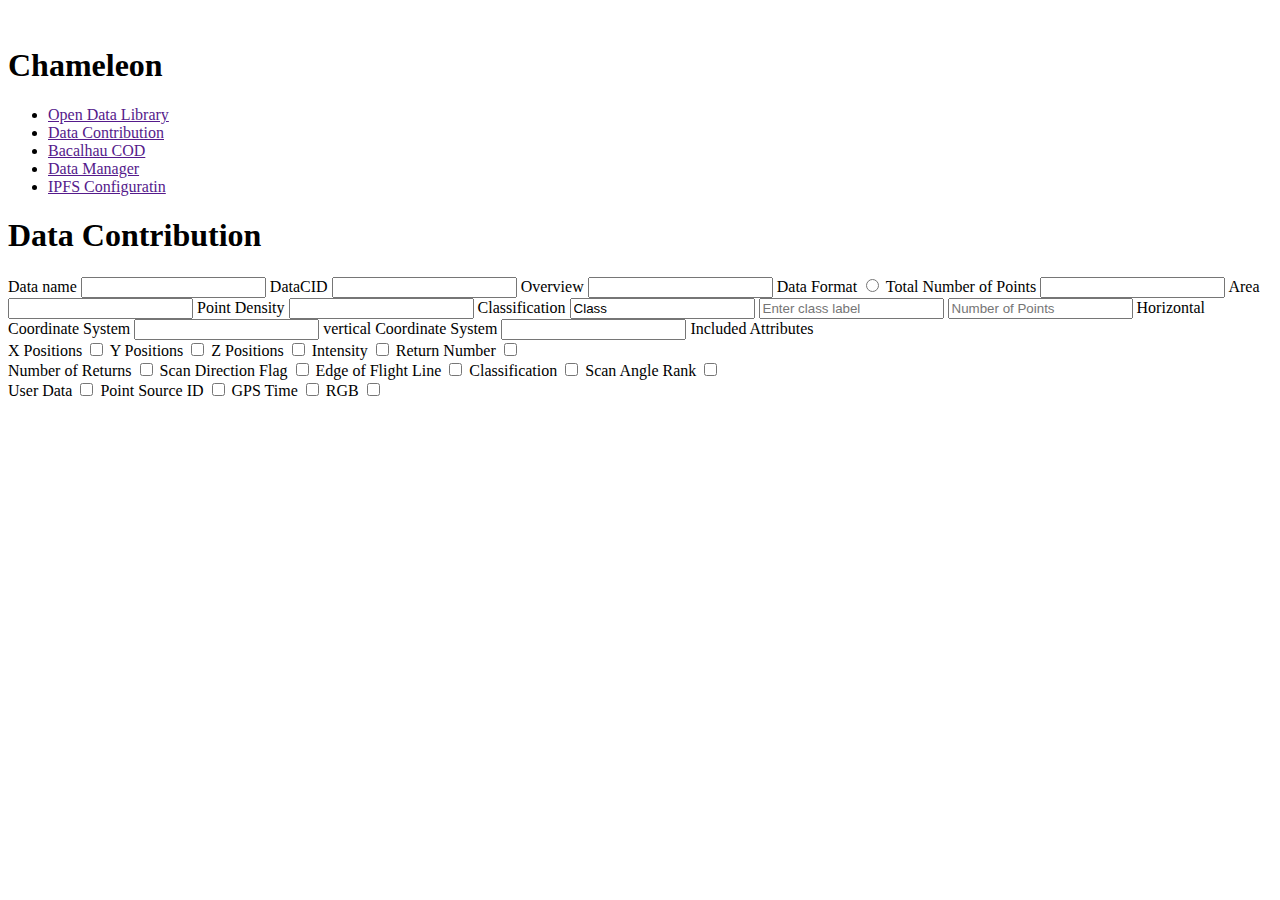
==== data-contribution.html @ 7ce7f87f "2page" ====
<!DOCTYPE html>
<html lang="en">
<head>
    <meta charset="UTF-8">
    <meta http-equiv="X-UA-Compatible" content="IE=edge">
    <meta name="viewport" content="width=device-width, initial-scale=1.0">
    <title>Data Contribution</title>
</head>
<body>
    <main class="grid">
        <div class="sidebar">
            <div class="logo">
                <img src="" alt="">
                <h1>Chameleon</h1>
            </div>
            <ul>
                <li><a href="">Open Data Library</a></li>
                <li><a href="">Data Contribution</a></li>
                <li><a href="">Bacalhau COD</a></li>
                <li><a href="">Data Manager</a></li>
                <li><a href="">IPFS Configuratin</a></li>
            </ul>
        </div>
        <div class="container">
            <h1>Data Contribution</h1>
            <form action="">
                <label for="dataName">Data name</label>
                <input type="text" name="" id="dataName">
                
                <label for="dataCid">DataCID</label>
                <input type="text" name="dataCid" id="dataCid">
                
                <label for="overview">Overview</label>
                <input type="text" name="overview" id="overview">

                <label for="dataFormat">Data Format</label>
                <input type="radio" name="dataFormat" id="dataFormat">

                <label for="totalNumber">Total Number of Points</label>
                <input type="text" name="totalNumber" id="totalNumber">

                <label for="area">Area</label>
                <input type="text" name="area" id="area">

                <label for="pointDensity">Point Density</label>
                <input type="text" name="pointDensity" id="pointDensity">

                <label for="classification">Classification</label>
                <input type="text" name="classification" id="classification" value="Class"> <input type="text" name="label" id="" placeholder="Enter class label"> <input class="numb" type="text" name="number" placeholder="Number of Points"> <i></i>
                
                <label for="xCoordinate">Horizontal Coordinate System</label>
                <input type="text" name="xCoordinate" id="xCoordinate">

                <label for="yCoordinate">vertical Coordinate System</label>
                <input type="text" name="yCoordinate" id="yCoordinate">

                <label for="attribute">Included Attributes</label>
                <div class="checkboxCont">
                    <div class="checkbox">
                        <label for="">X Positions</label>
                        <input type="checkbox" name="" id="">
                        <label for="">Y Positions</label>
                        <input type="checkbox" name="" id="">
                        <label for="">Z Positions</label>
                        <input type="checkbox" name="" id="">
                        <label for="">Intensity</label>
                        <input type="checkbox" name="" id="">
                        <label for="">Return Number</label>
                        <input type="checkbox" name="" id="">
                    </div>
                    <div class="checkbox">
                        <label for="">Number of Returns</label>
                        <input type="checkbox" name="" id="">
                        <label for="">Scan Direction Flag</label>
                        <input type="checkbox" name="" id="">
                        <label for="">Edge of Flight Line</label>
                        <input type="checkbox" name="" id="">
                        <label for="">Classification</label>
                        <input type="checkbox" name="" id="">
                        <label for="">Scan Angle Rank</label>
                        <input type="checkbox" name="" id="">
                    </div>
                    <div class="checkbox">
                        <label for="">User Data</label>
                        <input type="checkbox" name="" id="">
                        <label for="">Point Source ID</label>
                        <input type="checkbox" name="" id="">
                        <label for="">GPS Time</label>
                        <input type="checkbox" name="" id="">
                        <label for="">RGB</label>
                        <input type="checkbox" name="" id="">
                    </div>
                </div>
               
            </form>
        </div>
    </main>
</body>
</html>
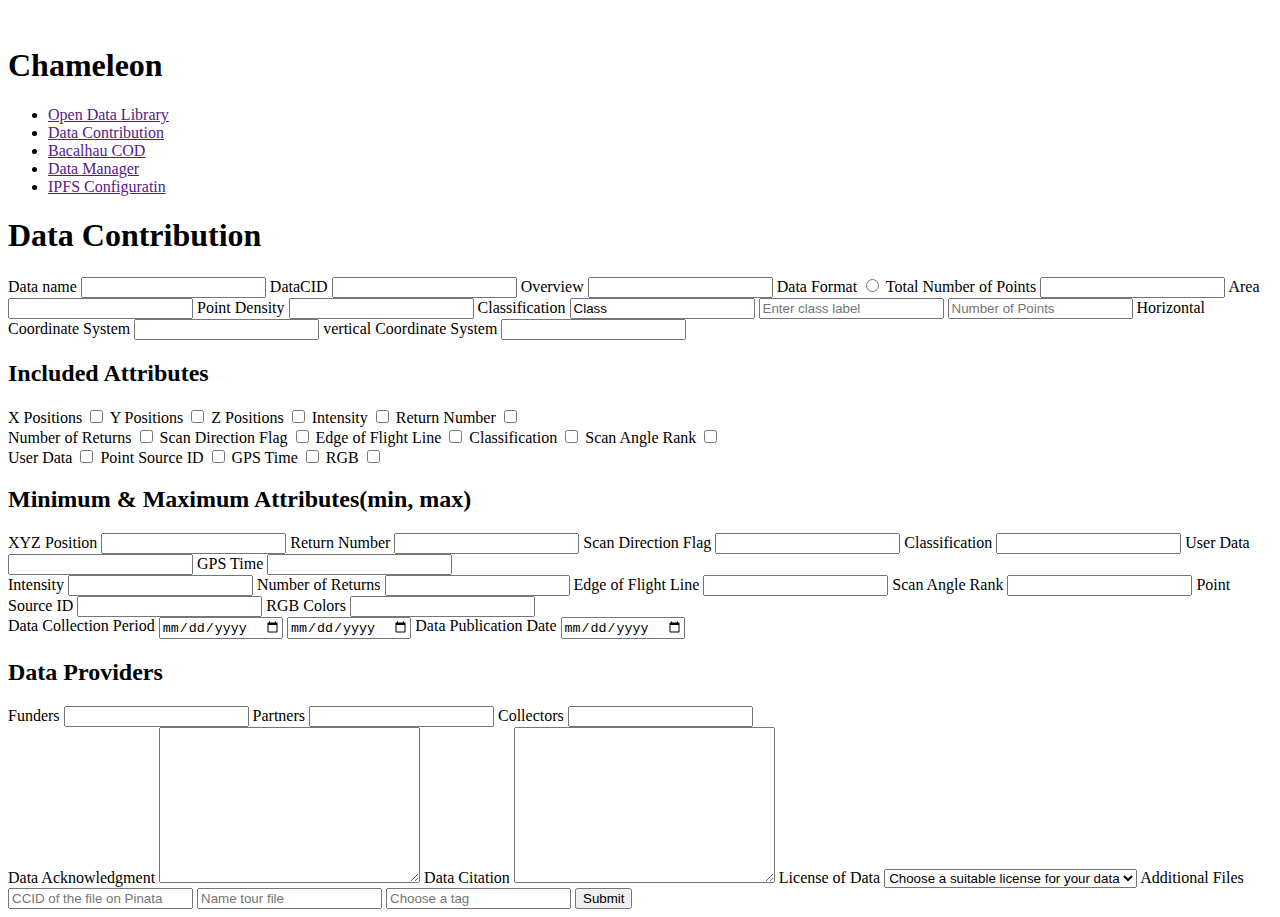
==== commit b9451d8a: "page" ====
--- a/data-contribution.html
+++ b/data-contribution.html
@@ -54,7 +54,7 @@
                 <label for="yCoordinate">vertical Coordinate System</label>
                 <input type="text" name="yCoordinate" id="yCoordinate">
 
-                <label for="attribute">Included Attributes</label>
+                <h2>Included Attributes</h2>
                 <div class="checkboxCont">
                     <div class="checkbox">
                         <label for="">X Positions</label>
@@ -91,7 +91,70 @@
                         <input type="checkbox" name="" id="">
                     </div>
                 </div>
+               <h2>Minimum & Maximum Attributes(min, max)</h2>
+               <div class="formGrid">
+                <div class="left">
+                    <label for="">XYZ Position</label>
+                    <input type="text" name="" id="">
+                    <label for="">Return Number</label>
+                    <input type="text" name="" id="">
+                    <label for="">Scan Direction Flag</label>
+                    <input type="text" name="" id="">
+                    <label for="">Classification</label>
+                    <input type="text" name="" id="">
+                    <label for="">User Data</label>
+                    <input type="text" name="" id="">
+                    <label for="">GPS Time</label>
+                    <input type="text" name="" id="">
+                </div>
+                <div class="right">
+                    <label for="">Intensity</label>
+                    <input type="text" name="" id="">
+                    <label for="">Number of Returns</label>
+                    <input type="text" name="" id="">
+                    <label for="">Edge of Flight Line</label>
+                    <input type="text" name="" id="">
+                    <label for="">Scan Angle Rank</label>
+                    <input type="text" name="" id="">
+                    <label for="">Point Source ID</label>
+                    <input type="text" name="" id="">
+                    <label for="">RGB Colors</label>
+                    <input type="text" name="" id="">
+                </div>
+               </div>
+
+               <label for="dataPeriod">Data Collection Period</label>
+               <input type="date" name="" id=""> <input type="date" name="" id="">
+
+               <label for="publicationDate">Data Publication Date</label>
+               <input type="date" name="" id="">
+
+               <h2>Data Providers</h2>
+               <div class="provider">
+                <label for="funders">Funders</label>
+                <input type="text" name="" id="funders">
+                <label for="partner">Partners</label>
+                <input type="text" name="" id="">
+
+                <label for="collector">Collectors</label>
+                <input type="text" name="" id="collector">
+               </div>
+
+               <label for="ack">Data Acknowledgment</label>
+               <textarea name="" id="ack" cols="30" rows="10"></textarea>
+
+               <label for="citation">Data Citation</label>
+               <textarea name="" id="citation" cols="30" rows="10"></textarea>
+
+               <label for="license">License of Data</label>
+                <select name="license" id="licecnse">
+                    <option value="">Choose a suitable license for your data</option>
+                   
+                </select>
                
+                <label for="add">Additional Files</label>
+                <input type="text" name="" id="" placeholder="CCID of the file on Pinata"> <input type="text" name="label" id="" placeholder="Name tour file"> <input class="numb" type="text" name="" placeholder="Choose a tag"> <i></i>
+                <input type="submit">
             </form>
         </div>
     </main>
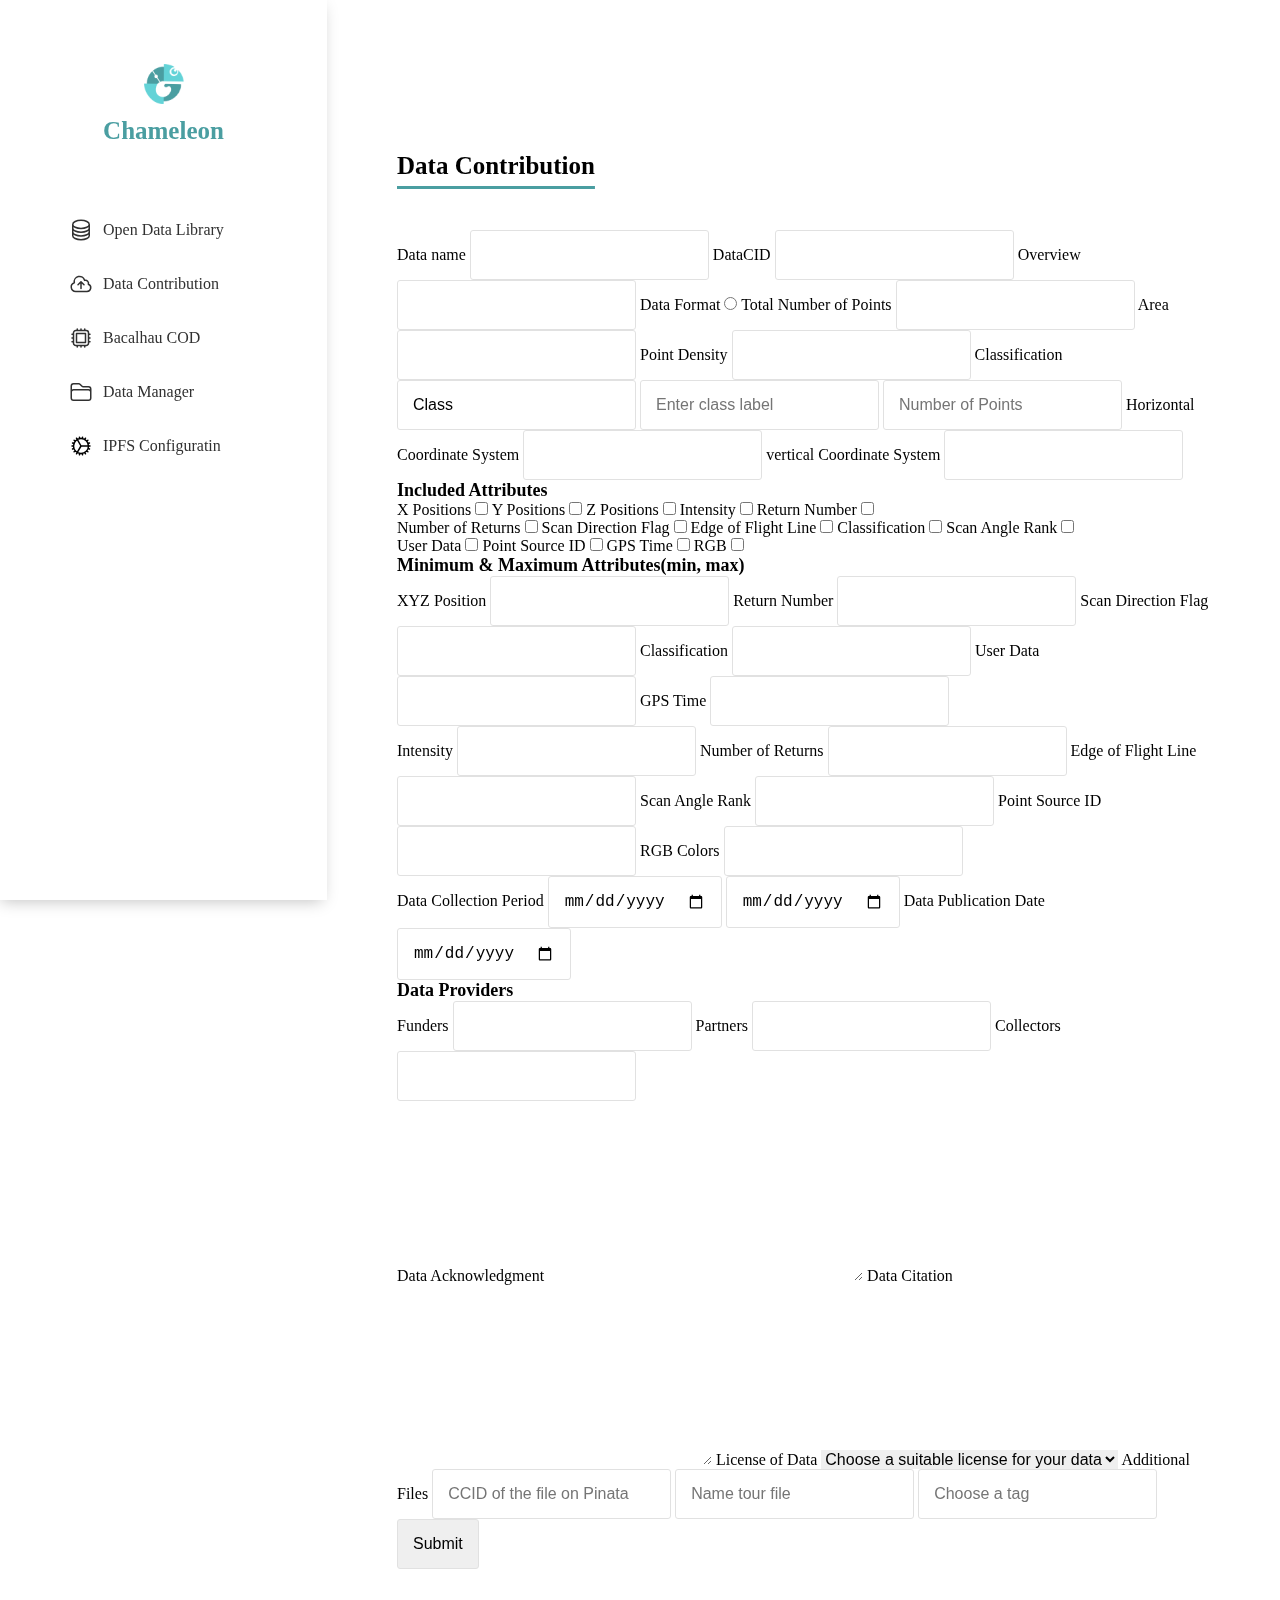
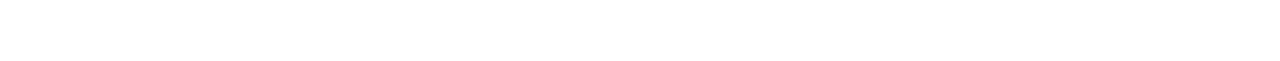
==== commit cb48de9c: "styling" ====
--- a/data-contribution.html
+++ b/data-contribution.html
@@ -5,20 +5,36 @@
     <meta http-equiv="X-UA-Compatible" content="IE=edge">
     <meta name="viewport" content="width=device-width, initial-scale=1.0">
     <title>Data Contribution</title>
+    <link rel="stylesheet" href="/assets/css/style.css">
 </head>
 <body>
     <main class="grid">
         <div class="sidebar">
             <div class="logo">
-                <img src="" alt="">
+                <img src="/assets/images/logo.png" alt="">
                 <h1>Chameleon</h1>
             </div>
             <ul>
-                <li><a href="">Open Data Library</a></li>
-                <li><a href="">Data Contribution</a></li>
-                <li><a href="">Bacalhau COD</a></li>
-                <li><a href="">Data Manager</a></li>
-                <li><a href="">IPFS Configuratin</a></li>
+                <li><svg xmlns="http://www.w3.org/2000/svg" width="24" height="24" fill="none" viewBox="0 0 24 24">
+                    <path stroke="#313131" stroke-linecap="round" stroke-linejoin="round" stroke-width="1.5" d="M20.25 6.375c0 2.278-3.694 4.125-8.25 4.125S3.75 8.653 3.75 6.375m16.5 0c0-2.278-3.694-4.125-8.25-4.125S3.75 4.097 3.75 6.375m16.5 0v11.25c0 2.278-3.694 4.125-8.25 4.125s-8.25-1.847-8.25-4.125V6.375m16.5 0v3.75m-16.5-3.75v3.75m16.5 0v3.75C20.25 16.153 16.556 18 12 18s-8.25-1.847-8.25-4.125v-3.75m16.5 0c0 2.278-3.694 4.125-8.25 4.125s-8.25-1.847-8.25-4.125"/>
+                  </svg>
+                  <a href="index.html">Open Data Library</a></li>
+                <li>
+                    <svg xmlns="http://www.w3.org/2000/svg" width="24" height="24" fill="none" viewBox="0 0 24 24">
+                    <path stroke="#313131" stroke-linecap="round" stroke-linejoin="round" stroke-width="1.5" d="M12 16.5V9.75m0 0 3 3m-3-3-3 3M6.75 19.5a4.5 4.5 0 0 1-1.41-8.775 5.25 5.25 0 0 1 10.233-2.33 3 3 0 0 1 3.758 3.848A3.752 3.752 0 0 1 18 19.5H6.75Z"/>
+                    </svg><a href="data-contribution.html">Data Contribution</a></li>
+                <li><svg xmlns="http://www.w3.org/2000/svg" width="24" height="24" fill="none" viewBox="0 0 24 24">
+                    <path stroke="#313131" stroke-linecap="round" stroke-linejoin="round" stroke-width="1.5" d="M8.25 3v1.5M4.5 8.25H3m18 0h-1.5M4.5 12H3m18 0h-1.5m-15 3.75H3m18 0h-1.5M8.25 19.5V21M12 3v1.5m0 15V21m3.75-18v1.5m0 15V21m-9-1.5h10.5a2.25 2.25 0 0 0 2.25-2.25V6.75a2.25 2.25 0 0 0-2.25-2.25H6.75A2.25 2.25 0 0 0 4.5 6.75v10.5a2.25 2.25 0 0 0 2.25 2.25Zm.75-12h9v9h-9v-9Z"/>
+                  </svg>
+                  <a href="data-manager.html">Bacalhau COD</a></li>
+                <li><svg xmlns="http://www.w3.org/2000/svg" width="24" height="24" fill="none" viewBox="0 0 24 24">
+                    <path stroke="#313131" stroke-linecap="round" stroke-linejoin="round" stroke-width="1.5" d="M2.25 12.75V12A2.25 2.25 0 0 1 4.5 9.75h15A2.25 2.25 0 0 1 21.75 12v.75m-8.69-6.44-2.12-2.12a1.5 1.5 0 0 0-1.061-.44H4.5A2.25 2.25 0 0 0 2.25 6v12a2.25 2.25 0 0 0 2.25 2.25h15A2.25 2.25 0 0 0 21.75 18V9a2.25 2.25 0 0 0-2.25-2.25h-5.379a1.5 1.5 0 0 1-1.06-.44h-.001Z"/>
+                  </svg>
+                  <a href="data-manager.html">Data Manager</a></li>
+                <li><svg xmlns="http://www.w3.org/2000/svg" width="24" height="24" fill="none" viewBox="0 0 24 24">
+                    <path stroke="#000" stroke-linecap="round" stroke-linejoin="round" stroke-width="1.5" d="M4.5 12a7.5 7.5 0 0 0 15 0m-15 0a7.5 7.5 0 1 1 15 0m-15 0H3m16.5 0H21m-1.5 0H12m-8.457 3.077 1.41-.513m14.095-5.13 1.41-.513M5.106 17.785l1.15-.964m11.49-9.642 1.149-.964M7.501 19.795l.75-1.3m7.5-12.99.75-1.3m-6.063 16.658.26-1.477m2.605-14.772.26-1.477m0 17.726-.26-1.477M10.698 4.614l-.26-1.477M16.5 19.794l-.75-1.299M7.5 4.205 12 12m6.894 5.785-1.149-.964M6.256 7.178l-1.15-.964m15.352 8.864-1.41-.513M4.954 9.435l-1.41-.514M12.002 12l-3.75 6.495"/>
+                  </svg>
+                    <a href="ipfs-configuration.html">IPFS Configuratin</a></li>
             </ul>
         </div>
         <div class="container">
--- a/assets/css/style.css
+++ b/assets/css/style.css
@@ -0,0 +1,127 @@
+* {
+  font-size: 16px;
+  margin: 0;
+  padding: 0;
+  box-sizing: border-box;
+  border: 0;
+}
+
+h1 {
+  font-size: 25px;
+}
+
+h2 {
+  font-size: 18px;
+}
+
+input {
+  border: solid 1px #E1E1E1;
+  border-radius: 3px;
+  padding: 15px;
+}
+
+.grid .sidebar {
+  width: 327px;
+  height: 100%;
+  position: fixed;
+  padding: 64px 15px 0px 15px;
+  text-align: center;
+  box-shadow: -2px 4px 15px -3px rgba(0, 0, 0, 0.25);
+}
+.grid .sidebar .logo img {
+  width: 40px;
+  height: 40px;
+  margin-bottom: 9px;
+}
+.grid .sidebar .logo h1 {
+  color: #4A9EA1;
+}
+.grid .sidebar ul {
+  position: relative;
+  top: 58px;
+  list-style: none;
+}
+.grid .sidebar ul li {
+  width: 296px;
+  height: 54px;
+  color: #313131;
+  display: flex;
+  align-items: center;
+  border-radius: 3px;
+  padding-left: 54px;
+}
+.grid .sidebar ul li a {
+  text-decoration: none;
+  color: #313131;
+  padding: 17px auto;
+  margin-left: 10px;
+}
+.grid .sidebar ul :hover > svg *,
+.grid .sidebar ul :hover {
+  background-color: #4A9EA1;
+  stroke: white;
+}
+.grid .sidebar ul :hover > svg * a,
+.grid .sidebar ul :hover a {
+  color: white;
+}
+.grid .container {
+  margin-left: 327px;
+  padding: 152px 70px 70px;
+  width: auto;
+  position: relative;
+  overflow: auto;
+  z-index: 1;
+}
+.grid .container h1 {
+  -webkit-text-decoration: underline 3px #4A9EA1;
+          text-decoration: underline 3px #4A9EA1;
+  text-underline-offset: 12px;
+}
+
+.filter {
+  display: flex;
+  justify-content: space-between;
+  align-items: center;
+  margin-top: 33px;
+}
+.filter .search {
+  width: 391px;
+  height: 41px;
+}
+.filter .order {
+  width: 211px;
+  height: 41px;
+  background-color: white;
+  border: 1px solid #E1E1E1;
+  color: #919191;
+}
+
+.divBox {
+  border: solid 1px #E1E1E1;
+  margin-top: 15px;
+  padding: 32px 24px;
+  border-radius: 3px;
+}
+.divBox p {
+  margin-top: 24px;
+  color: #919191;
+}
+.divBox a {
+  text-decoration: none;
+  display: inline-block;
+  width: 78px;
+  height: 25px;
+  background-color: #4A9EA1;
+  color: white;
+  text-align: center;
+  line-height: 25px;
+  border-radius: 5px;
+  font-size: 14;
+  margin-top: 29px;
+}
+
+form {
+  margin-top: 50px;
+  display: block;
+}/*# sourceMappingURL=style.css.map */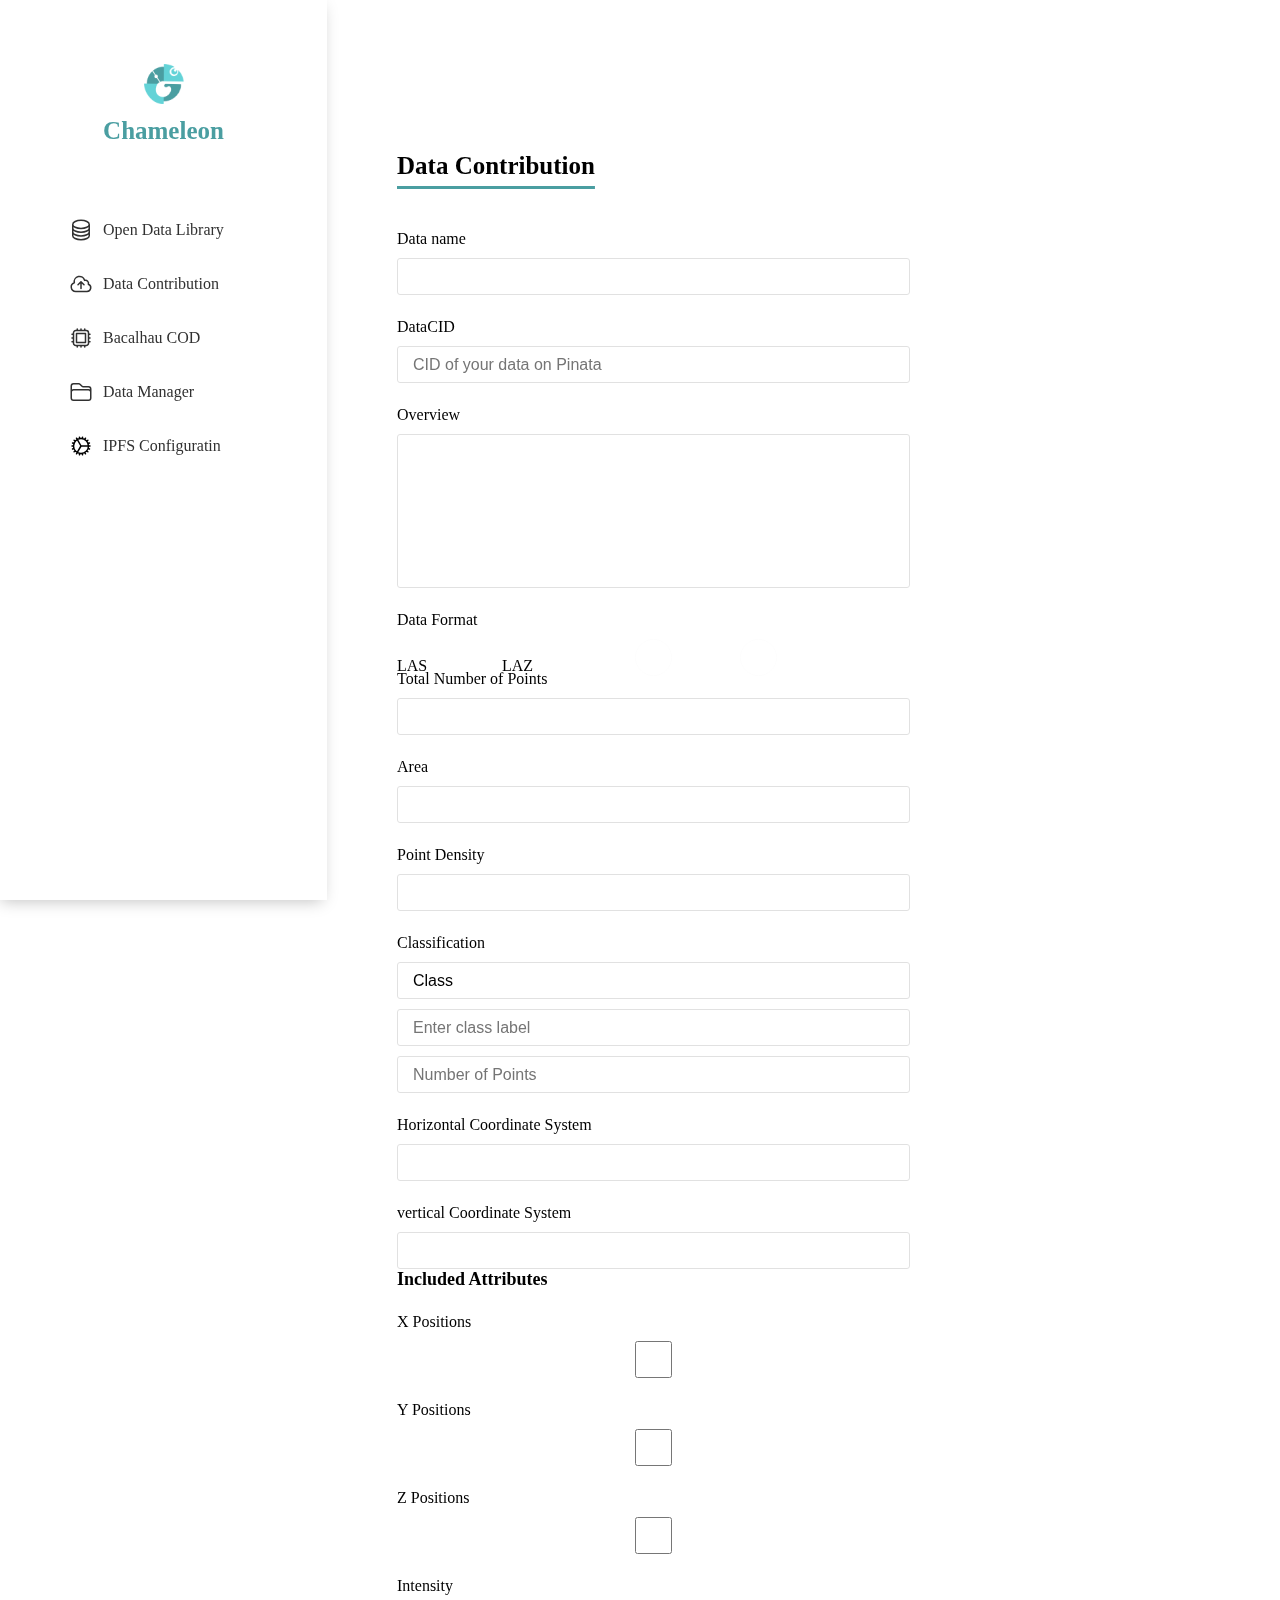
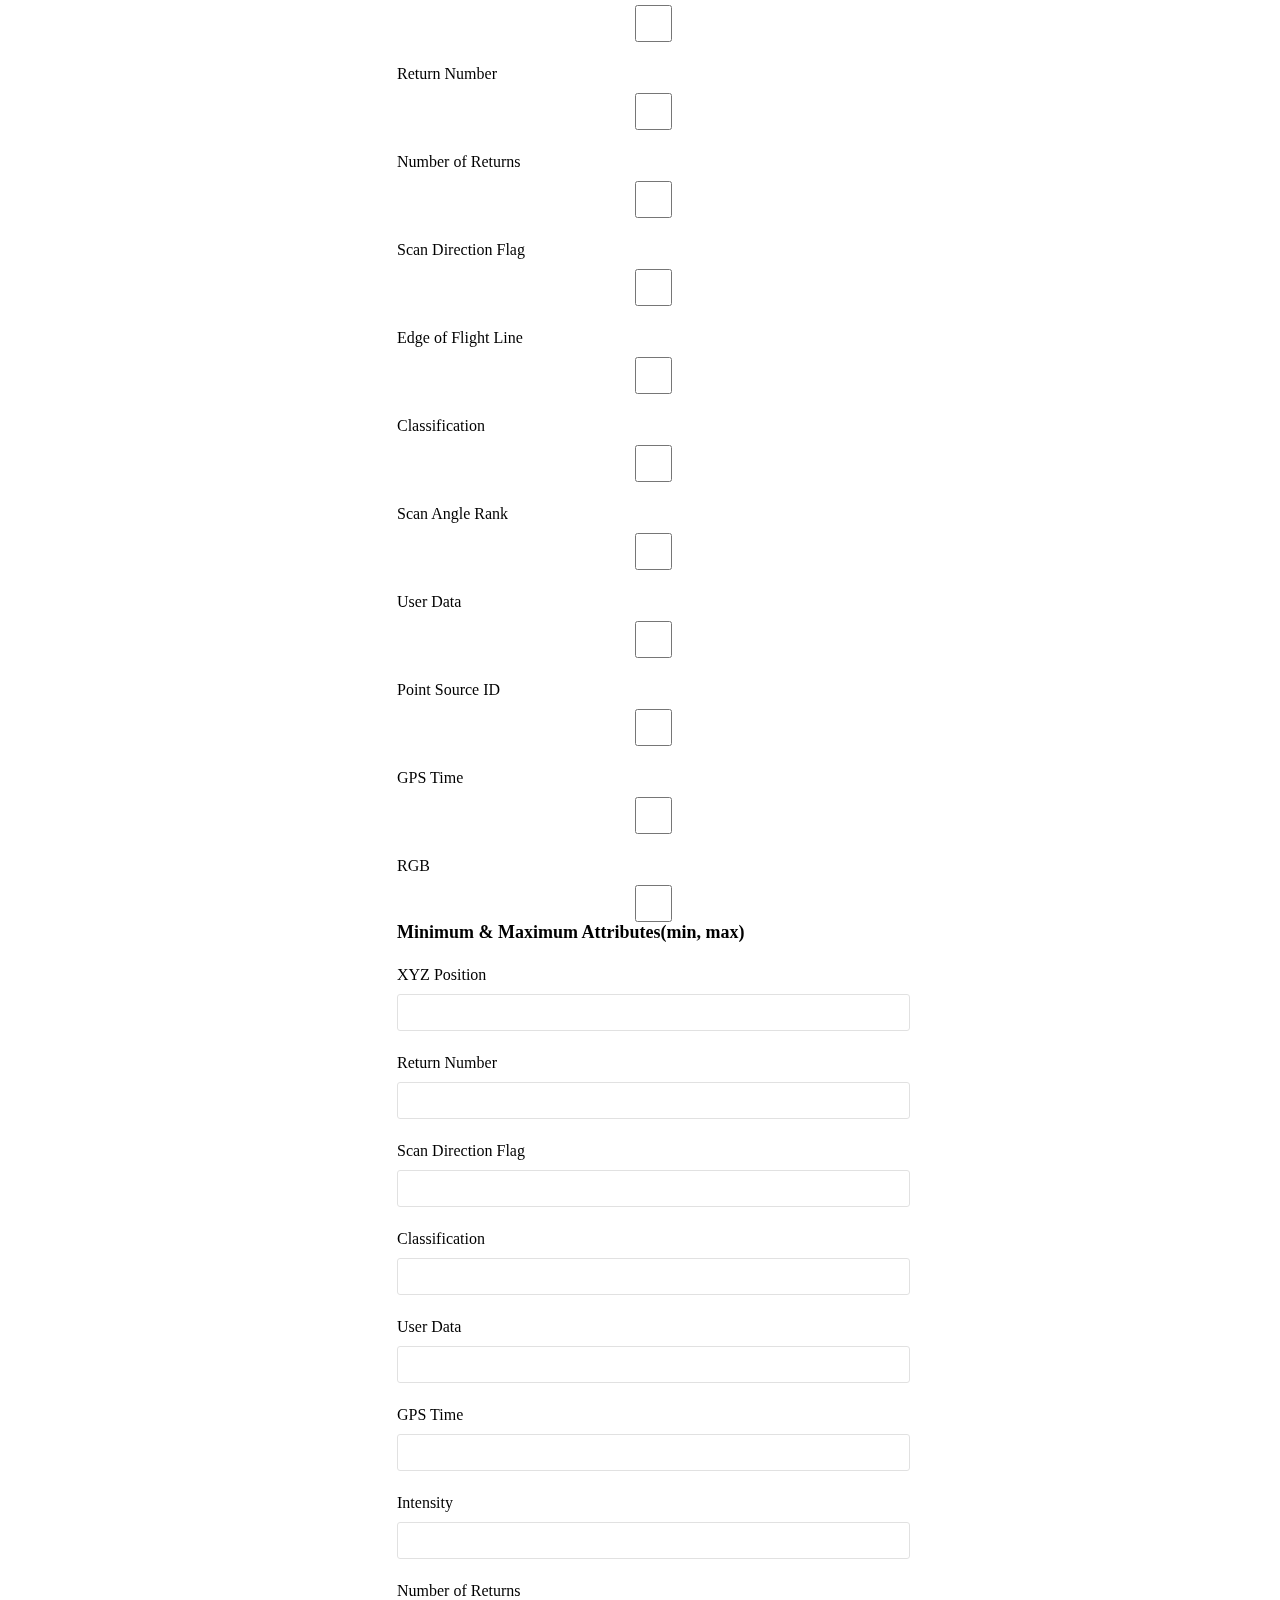
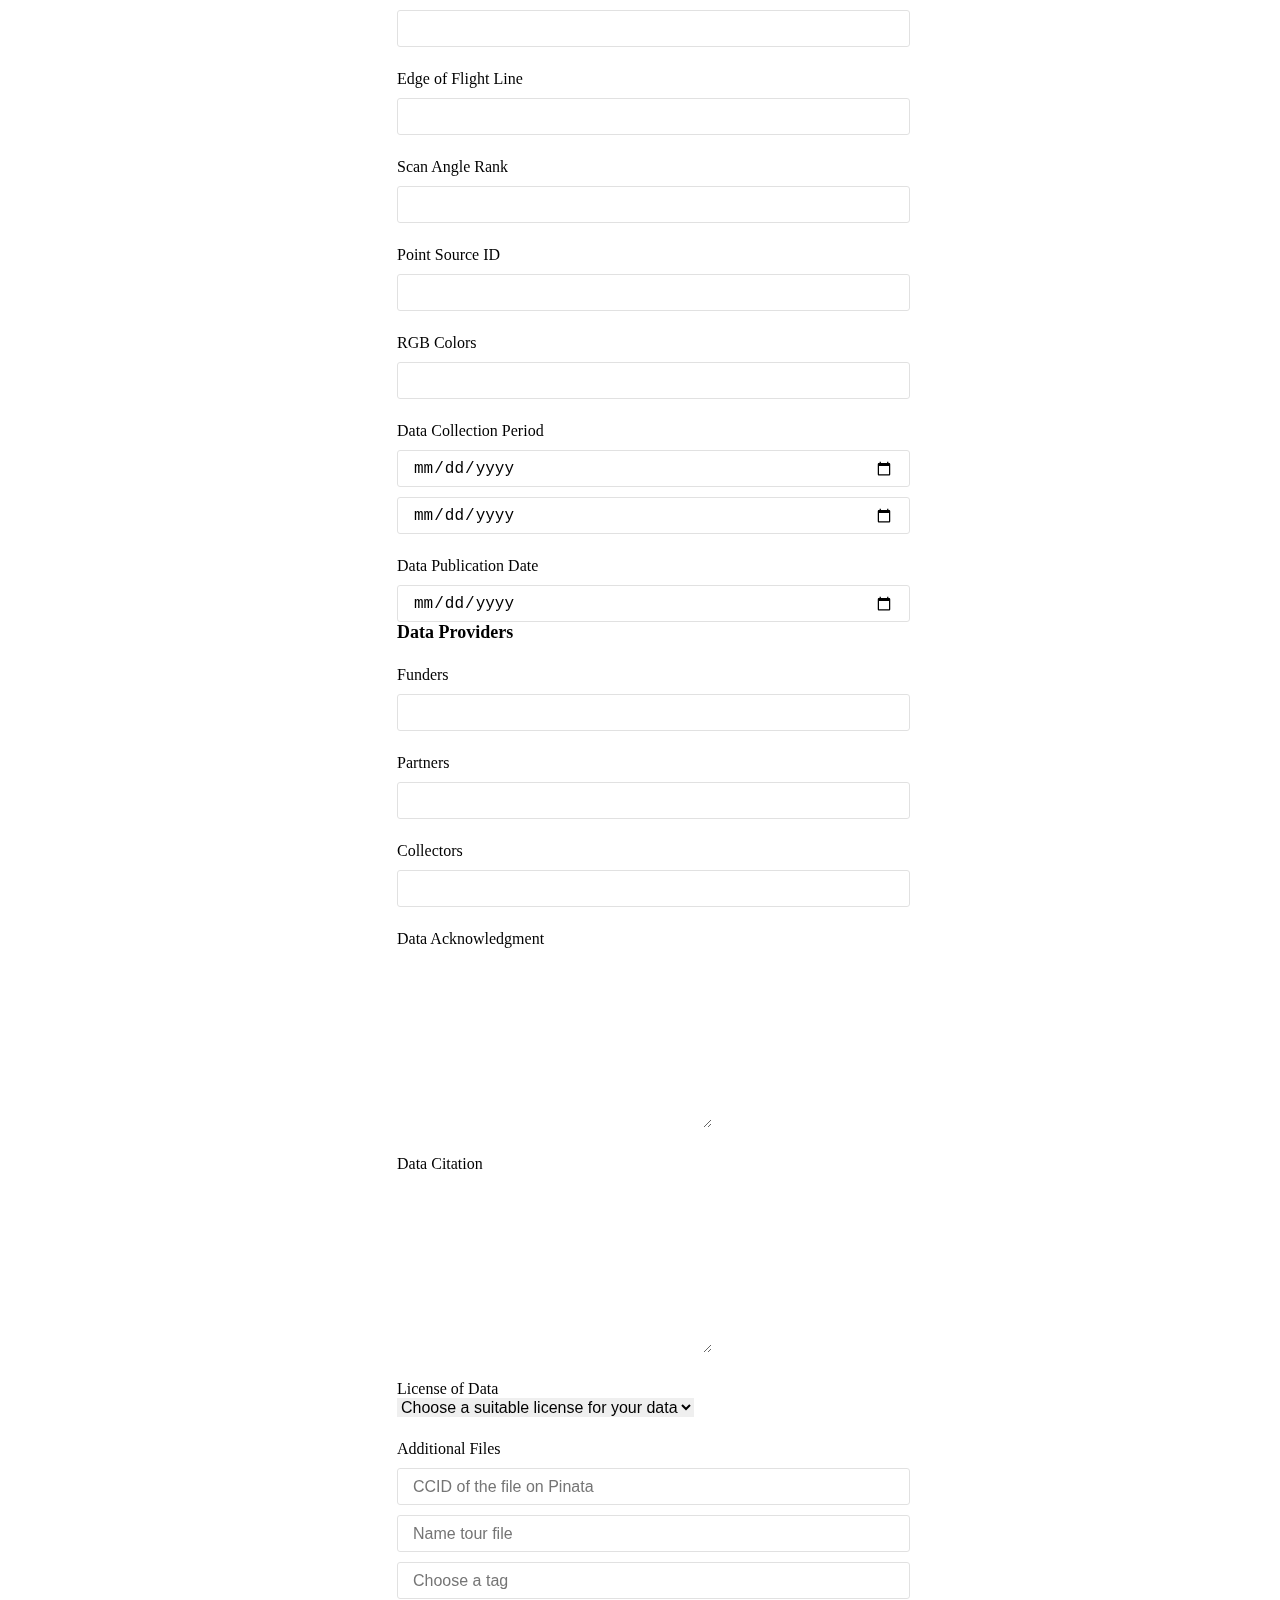
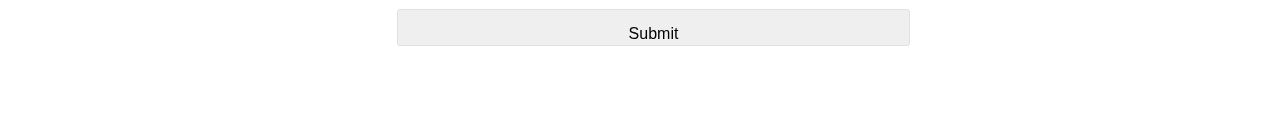
==== commit b15fafb5: "styling" ====
--- a/data-contribution.html
+++ b/data-contribution.html
@@ -44,13 +44,21 @@
                 <input type="text" name="" id="dataName">
                 
                 <label for="dataCid">DataCID</label>
-                <input type="text" name="dataCid" id="dataCid">
+                <input type="text" name="dataCid" id="dataCid" placeholder="CID of your data on Pinata">
                 
                 <label for="overview">Overview</label>
-                <input type="text" name="overview" id="overview">
+                <input type="text" name="overview" id="overview" class="large">
 
                 <label for="dataFormat">Data Format</label>
-                <input type="radio" name="dataFormat" id="dataFormat">
+                <div class="radioGroup">
+                    <input type="radio" id="las" name="las" />
+                    <label class="" for="las">LAS</label>
+                </div>
+                <div class="radioGroup">
+                    <input type="radio" id="laz" name="laz" />
+                    <label class="" for="laz">LAZ</label>
+                </div>
+                <br>
 
                 <label for="totalNumber">Total Number of Points</label>
                 <input type="text" name="totalNumber" id="totalNumber">
@@ -60,9 +68,13 @@
 
                 <label for="pointDensity">Point Density</label>
                 <input type="text" name="pointDensity" id="pointDensity">
-
+                
                 <label for="classification">Classification</label>
-                <input type="text" name="classification" id="classification" value="Class"> <input type="text" name="label" id="" placeholder="Enter class label"> <input class="numb" type="text" name="number" placeholder="Number of Points"> <i></i>
+                <div class="inline">
+                    <input type="text" name="classification" id="classification" value="Class"> <input type="text" name="label" id="" placeholder="Enter class label"> <input class="numb" type="text" name="number" placeholder="Number of Points"> <i></i>
+                </div>
+               
+               
                 
                 <label for="xCoordinate">Horizontal Coordinate System</label>
                 <input type="text" name="xCoordinate" id="xCoordinate">
--- a/assets/css/style.css
+++ b/assets/css/style.css
@@ -20,7 +20,7 @@
   padding: 15px;
 }
 
-.grid .sidebar {
+.sidebar {
   width: 327px;
   height: 100%;
   position: fixed;
@@ -28,20 +28,20 @@
   text-align: center;
   box-shadow: -2px 4px 15px -3px rgba(0, 0, 0, 0.25);
 }
-.grid .sidebar .logo img {
+.sidebar .logo img {
   width: 40px;
   height: 40px;
   margin-bottom: 9px;
 }
-.grid .sidebar .logo h1 {
+.sidebar .logo h1 {
   color: #4A9EA1;
 }
-.grid .sidebar ul {
+.sidebar ul {
   position: relative;
   top: 58px;
   list-style: none;
 }
-.grid .sidebar ul li {
+.sidebar ul li {
   width: 296px;
   height: 54px;
   color: #313131;
@@ -50,22 +50,23 @@
   border-radius: 3px;
   padding-left: 54px;
 }
-.grid .sidebar ul li a {
+.sidebar ul li a {
   text-decoration: none;
   color: #313131;
   padding: 17px auto;
   margin-left: 10px;
 }
-.grid .sidebar ul :hover > svg *,
-.grid .sidebar ul :hover {
+.sidebar ul :hover > svg *,
+.sidebar ul :hover {
   background-color: #4A9EA1;
   stroke: white;
 }
-.grid .sidebar ul :hover > svg * a,
-.grid .sidebar ul :hover a {
+.sidebar ul :hover > svg * a,
+.sidebar ul :hover a {
   color: white;
 }
-.grid .container {
+
+.container {
   margin-left: 327px;
   padding: 152px 70px 70px;
   width: auto;
@@ -73,7 +74,7 @@
   overflow: auto;
   z-index: 1;
 }
-.grid .container h1 {
+.container h1 {
   -webkit-text-decoration: underline 3px #4A9EA1;
           text-decoration: underline 3px #4A9EA1;
   text-underline-offset: 12px;
@@ -123,5 +124,59 @@
 
 form {
   margin-top: 50px;
+}
+form input, form label {
   display: block;
+}
+form label {
+  margin-top: 23px;
+}
+form input {
+  width: 513px;
+  height: 37px;
+  margin-top: 10px;
+}
+form .large {
+  height: 154px;
+}
+form .radioGroup {
+  float: left;
+  margin: 0 5px 0 0;
+  width: 100px;
+  height: 40px;
+  position: relative;
+}
+form .radioGroup label, form .radioGroup input {
+  display: block;
+  position: absolute;
+  top: 0;
+  left: 0;
+  right: 0;
+  bottom: 0;
+}
+form .radioGroup input[type=radio] {
+  opacity: 0.011;
+  z-index: 100;
+}
+form .radioGroup input[type=radio]:checked + label {
+  background: #20b8be;
+  border-radius: 4px;
+}
+form .radioGroup label {
+  cursor: pointer;
+  z-index: 90;
+  line-height: 1.8em;
+}
+form .button .button input[type=radio] {
+  opacity: 0.011;
+  z-index: 100;
+}
+form .button input[type=radio]:checked + label {
+  background: #20b8be;
+  border-radius: 4px;
+}
+form .button label {
+  cursor: pointer;
+  z-index: 90;
+  line-height: 1.8em;
 }/*# sourceMappingURL=style.css.map */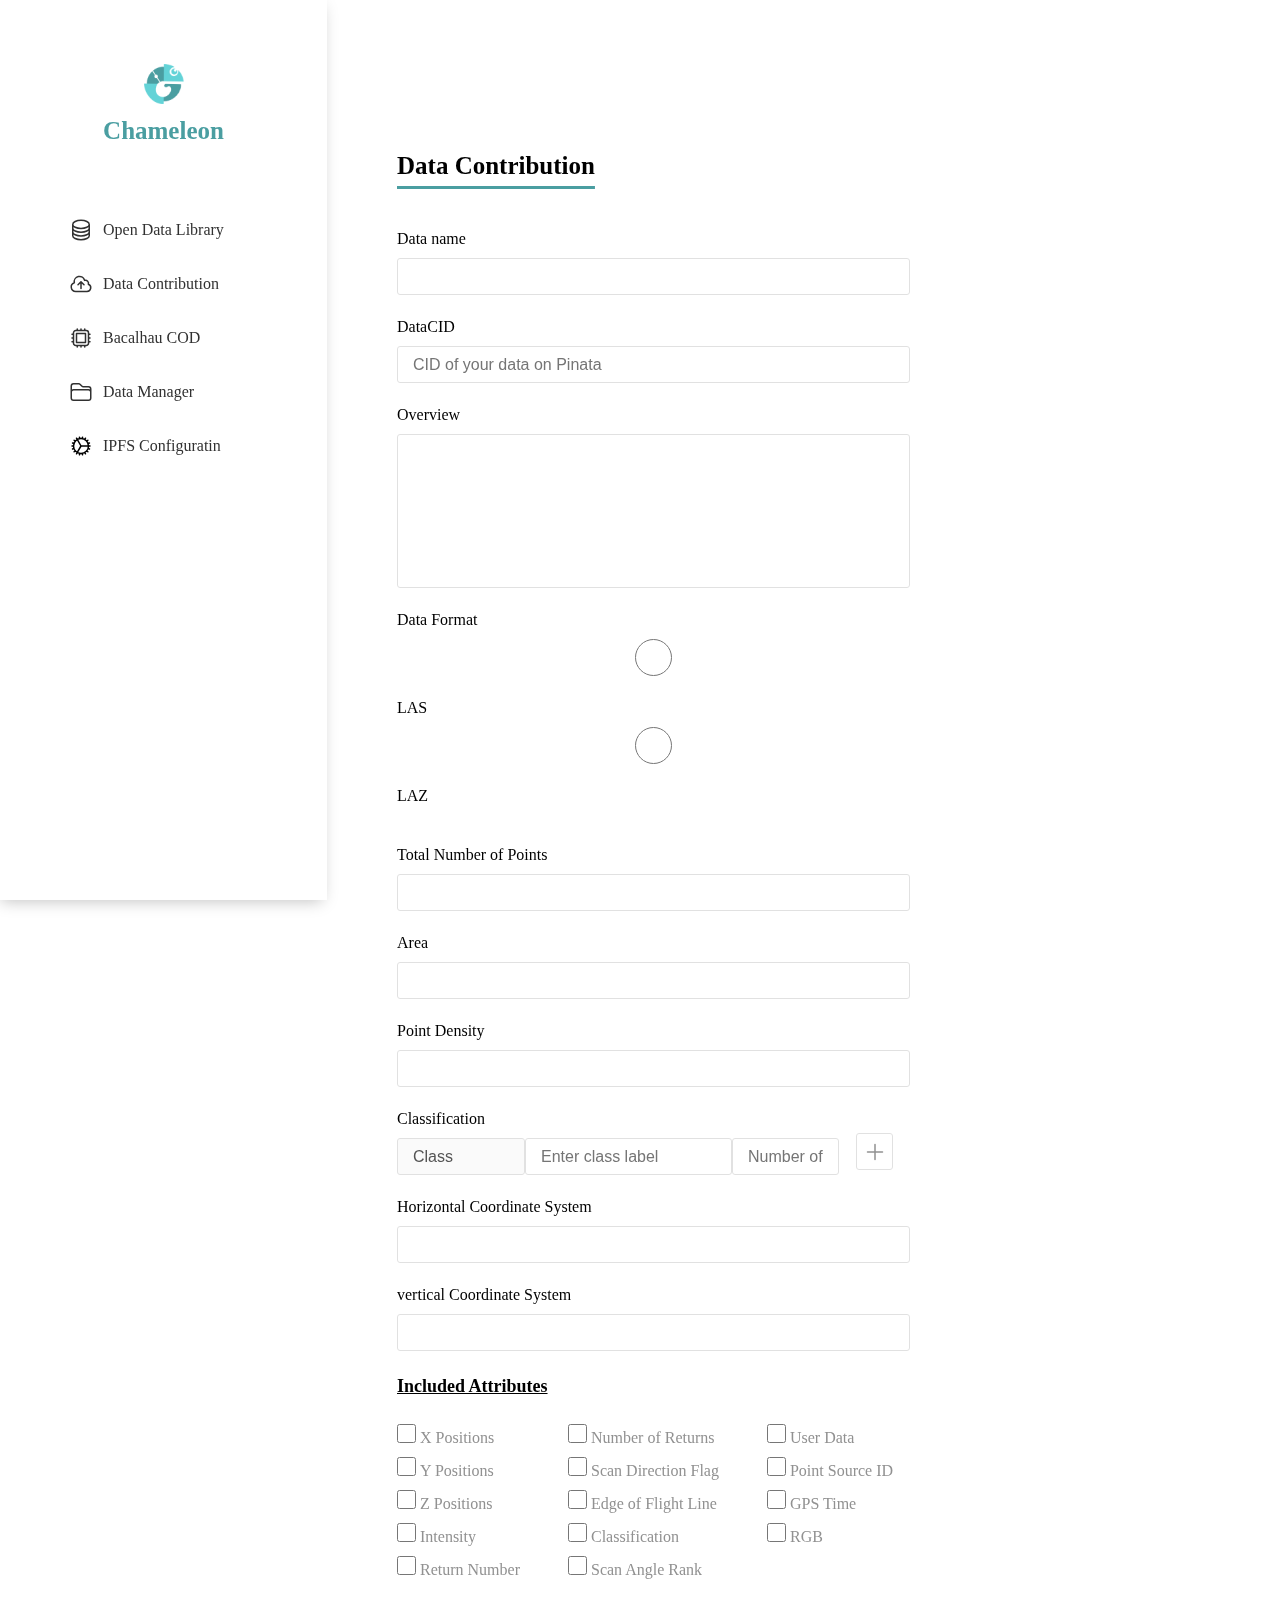
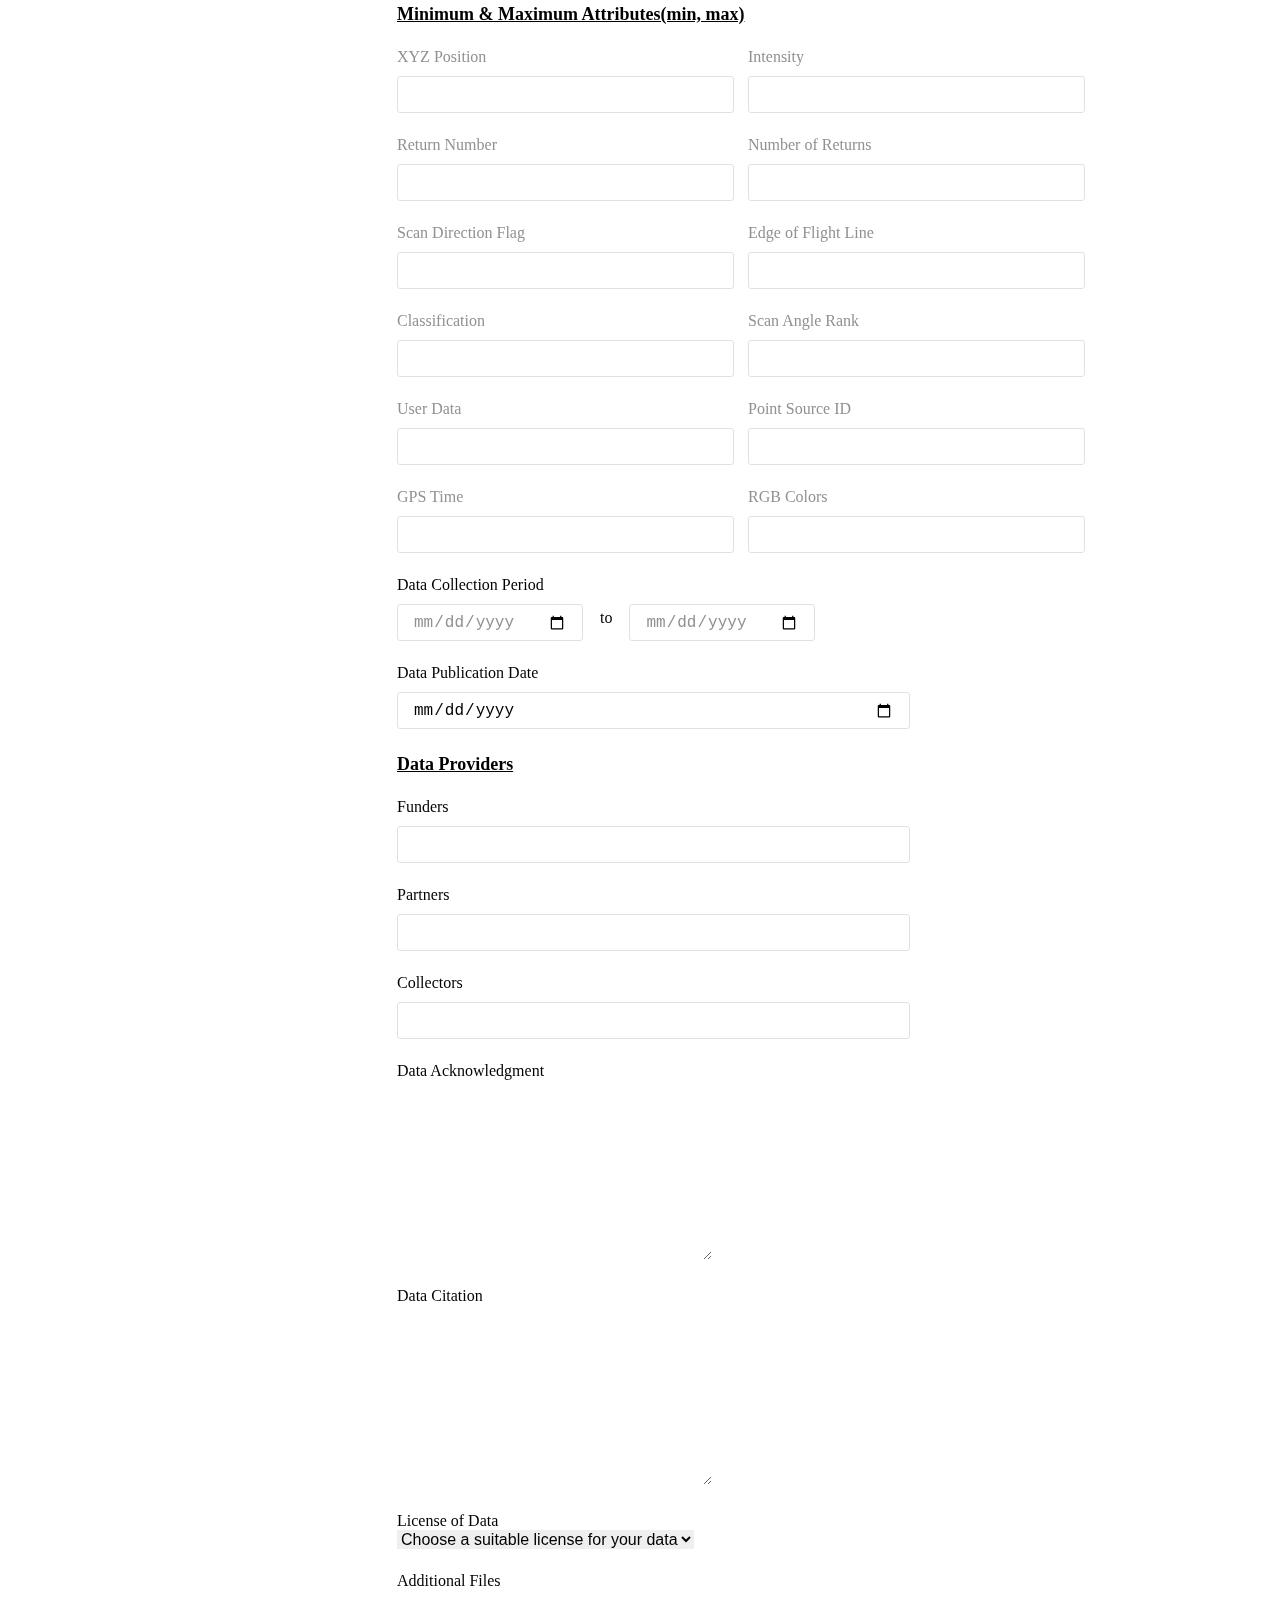
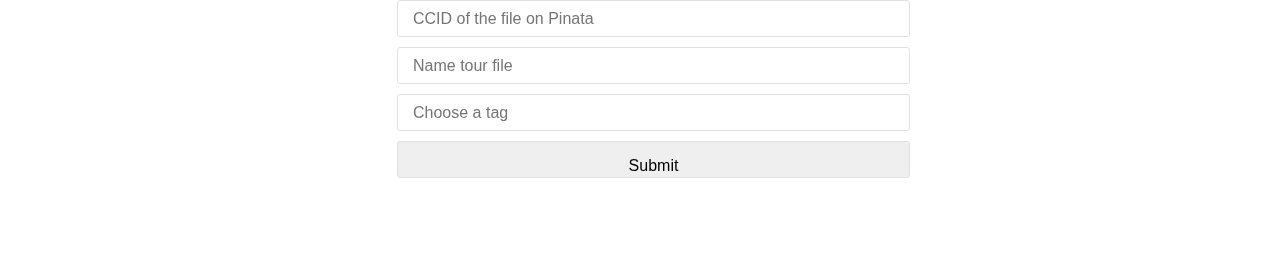
==== commit 6b5dd7a3: "page2" ====
--- a/data-contribution.html
+++ b/data-contribution.html
@@ -71,7 +71,10 @@
                 
                 <label for="classification">Classification</label>
                 <div class="inline">
-                    <input type="text" name="classification" id="classification" value="Class"> <input type="text" name="label" id="" placeholder="Enter class label"> <input class="numb" type="text" name="number" placeholder="Number of Points"> <i></i>
+                    <input type="text" name="classification" id="classification" value="Class" disabled class="short"> <input type="text" name="label" id="" placeholder="Enter class label" class="long"> <input  type="text" name="number" placeholder="Number of Points" class="medium"> <span class="box"><svg xmlns="http://www.w3.org/2000/svg" width="24" height="24" fill="none" viewBox="0 0 24 24">
+                        <path stroke="#919191" stroke-linecap="round" stroke-linejoin="round" stroke-width="1.5" d="M12 4.5v15m7.5-7.5h-15"/>
+                      </svg>
+                      </span>
                 </div>
                
                
@@ -84,75 +87,108 @@
 
                 <h2>Included Attributes</h2>
                 <div class="checkboxCont">
-                    <div class="checkbox">
-                        <label for="">X Positions</label>
-                        <input type="checkbox" name="" id="">
-                        <label for="">Y Positions</label>
-                        <input type="checkbox" name="" id="">
-                        <label for="">Z Positions</label>
-                        <input type="checkbox" name="" id="">
-                        <label for="">Intensity</label>
-                        <input type="checkbox" name="" id="">
-                        <label for="">Return Number</label>
-                        <input type="checkbox" name="" id="">
-                    </div>
-                    <div class="checkbox">
-                        <label for="">Number of Returns</label>
-                        <input type="checkbox" name="" id="">
-                        <label for="">Scan Direction Flag</label>
-                        <input type="checkbox" name="" id="">
-                        <label for="">Edge of Flight Line</label>
-                        <input type="checkbox" name="" id="">
-                        <label for="">Classification</label>
-                        <input type="checkbox" name="" id="">
-                        <label for="">Scan Angle Rank</label>
-                        <input type="checkbox" name="" id="">
-                    </div>
-                    <div class="checkbox">
-                        <label for="">User Data</label>
-                        <input type="checkbox" name="" id="">
-                        <label for="">Point Source ID</label>
-                        <input type="checkbox" name="" id="">
-                        <label for="">GPS Time</label>
-                        <input type="checkbox" name="" id="">
-                        <label for="">RGB</label>
-                        <input type="checkbox" name="" id="">
-                    </div>
+                    <ul class="checkbox">
+                        <li>
+                            <input type="checkbox" name="" id="">
+                            <label for="">X Positions</label>
+                        </li>
+                        <li>
+                            <input type="checkbox" name="" id="">
+                            <label for="">Y Positions</label>
+                        </li>
+                        <li>
+                            <input type="checkbox" name="" id="">
+                            <label for="">Z Positions</label>
+                        </li>
+                        <li>
+                            <input type="checkbox" name="" id="">
+                            <label for="">Intensity</label>
+                        </li>
+                        <li>
+                            <input type="checkbox" name="" id="">
+                            <label for="">Return Number</label>
+                        </li>
+                        
+                    </ul>
+                    <ul class="checkbox">
+                        <li>
+                            <input type="checkbox" name="" id="">
+                            <label for="">Number of Returns</label>
+                        </li>
+                        <li>
+                            <input type="checkbox" name="" id="">
+                            <label for="">Scan Direction Flag</label>
+                        </li>
+                        <li>
+                            <input type="checkbox" name="" id="">
+                            <label for="">Edge of Flight Line</label>
+                        </li>
+                        <li>
+                            <input type="checkbox" name="" id="">
+                            <label for="">Classification</label>
+                        </li>
+                        <li>
+                            <input type="checkbox" name="" id="">
+                            <label for="">Scan Angle Rank</label>
+                        </li>
+                        
+                    </ul>
+                    <ul class="checkbox">
+                        <li>
+                            <input type="checkbox" name="" id="">
+                            <label for="">User Data</label>
+                        </li>
+                        <li>
+                            <input type="checkbox" name="" id="">
+                            <label for="">Point Source ID</label>
+                        </li>
+                        <li>
+                            <input type="checkbox" name="" id="">
+                            <label for="">GPS Time</label>
+                        </li>
+                        <li>
+                            <input type="checkbox" name="" id="">
+                            <label for="">RGB</label>
+                        </li>    
+                    </ul>
                 </div>
                <h2>Minimum & Maximum Attributes(min, max)</h2>
                <div class="formGrid">
                 <div class="left">
                     <label for="">XYZ Position</label>
-                    <input type="text" name="" id="">
+                    <input type="text" name="" id="" class="half">
                     <label for="">Return Number</label>
-                    <input type="text" name="" id="">
+                    <input type="text" name="" id="" class="half">
                     <label for="">Scan Direction Flag</label>
-                    <input type="text" name="" id="">
+                    <input type="text" name="" id="" class="half">
                     <label for="">Classification</label>
-                    <input type="text" name="" id="">
+                    <input type="text" name="" id="" class="half">
                     <label for="">User Data</label>
-                    <input type="text" name="" id="">
+                    <input type="text" name="" id="" class="half">
                     <label for="">GPS Time</label>
-                    <input type="text" name="" id="">
+                    <input type="text" name="" id="" class="half">
                 </div>
                 <div class="right">
                     <label for="">Intensity</label>
-                    <input type="text" name="" id="">
+                    <input type="text" name="" id="" class="half">
                     <label for="">Number of Returns</label>
-                    <input type="text" name="" id="">
+                    <input type="text" name="" id="" class="half">
                     <label for="">Edge of Flight Line</label>
-                    <input type="text" name="" id="">
+                    <input type="text" name="" id="" class="half">
                     <label for="">Scan Angle Rank</label>
-                    <input type="text" name="" id="">
+                    <input type="text" name="" id="" class="half">
                     <label for="">Point Source ID</label>
-                    <input type="text" name="" id="">
+                    <input type="text" name="" id="" class="half">
                     <label for="">RGB Colors</label>
-                    <input type="text" name="" id="">
+                    <input type="text" name="" id="" class="half">
                 </div>
                </div>
 
                <label for="dataPeriod">Data Collection Period</label>
-               <input type="date" name="" id=""> <input type="date" name="" id="">
+               <div class="inline">
+                <input type="date" name="" id="" class="date"> <span>to</span>  <input type="date" name="" id="" class="date">
+               </div>
+               
 
                <label for="publicationDate">Data Publication Date</label>
                <input type="date" name="" id="">
--- a/assets/css/style.css
+++ b/assets/css/style.css
@@ -125,6 +125,40 @@
 form {
   margin-top: 50px;
 }
+form .inline {
+  display: flex;
+  flex-flow: row wrap;
+  align-items: center;
+}
+form .inline .date {
+  width: 186px;
+  color: #919191;
+}
+form .inline .pub {
+  width: 405px;
+}
+form .inline span {
+  margin: 0 17px;
+}
+form .inline .short {
+  width: 128px;
+  height: 37px;
+}
+form .inline .medium {
+  width: 107px;
+}
+form .inline .long {
+  width: 207px;
+}
+form .inline .box {
+  border: solid 1px #E1E1E1;
+  border-radius: 3px;
+  width: 37px;
+  height: 37px;
+  display: flex;
+  justify-content: center;
+  align-items: center;
+}
 form input, form label {
   display: block;
 }
@@ -139,44 +173,42 @@
 form .large {
   height: 154px;
 }
-form .radioGroup {
-  float: left;
-  margin: 0 5px 0 0;
-  width: 100px;
-  height: 40px;
-  position: relative;
-}
-form .radioGroup label, form .radioGroup input {
+form h2 {
+  margin-top: 25px;
+  text-decoration: underline;
+}
+form .checkboxCont {
+  display: flex;
+}
+form .checkboxCont label {
+  color: #919191;
+}
+form .checkboxCont .checkbox {
+  margin-top: 17px;
   display: block;
-  position: absolute;
-  top: 0;
-  left: 0;
-  right: 0;
-  bottom: 0;
-}
-form .radioGroup input[type=radio] {
-  opacity: 0.011;
-  z-index: 100;
-}
-form .radioGroup input[type=radio]:checked + label {
-  background: #20b8be;
-  border-radius: 4px;
-}
-form .radioGroup label {
-  cursor: pointer;
-  z-index: 90;
-  line-height: 1.8em;
-}
-form .button .button input[type=radio] {
-  opacity: 0.011;
-  z-index: 100;
-}
-form .button input[type=radio]:checked + label {
-  background: #20b8be;
-  border-radius: 4px;
-}
-form .button label {
-  cursor: pointer;
-  z-index: 90;
-  line-height: 1.8em;
+  list-style: none;
+}
+form .checkboxCont .checkbox li {
+  margin-top: 10px;
+  margin-right: 48px;
+}
+form .checkboxCont .checkbox input[type=checkbox] {
+  width: 19px;
+  height: 19px;
+}
+form .checkboxCont .checkbox input, form .checkboxCont .checkbox label {
+  display: inline-block;
+  margin-top: 0px;
+}
+form .formGrid {
+  display: flex;
+}
+form .formGrid label {
+  color: #919191;
+}
+form .formGrid .half {
+  width: 337px;
+}
+form .formGrid .left {
+  margin-right: 14px;
 }/*# sourceMappingURL=style.css.map */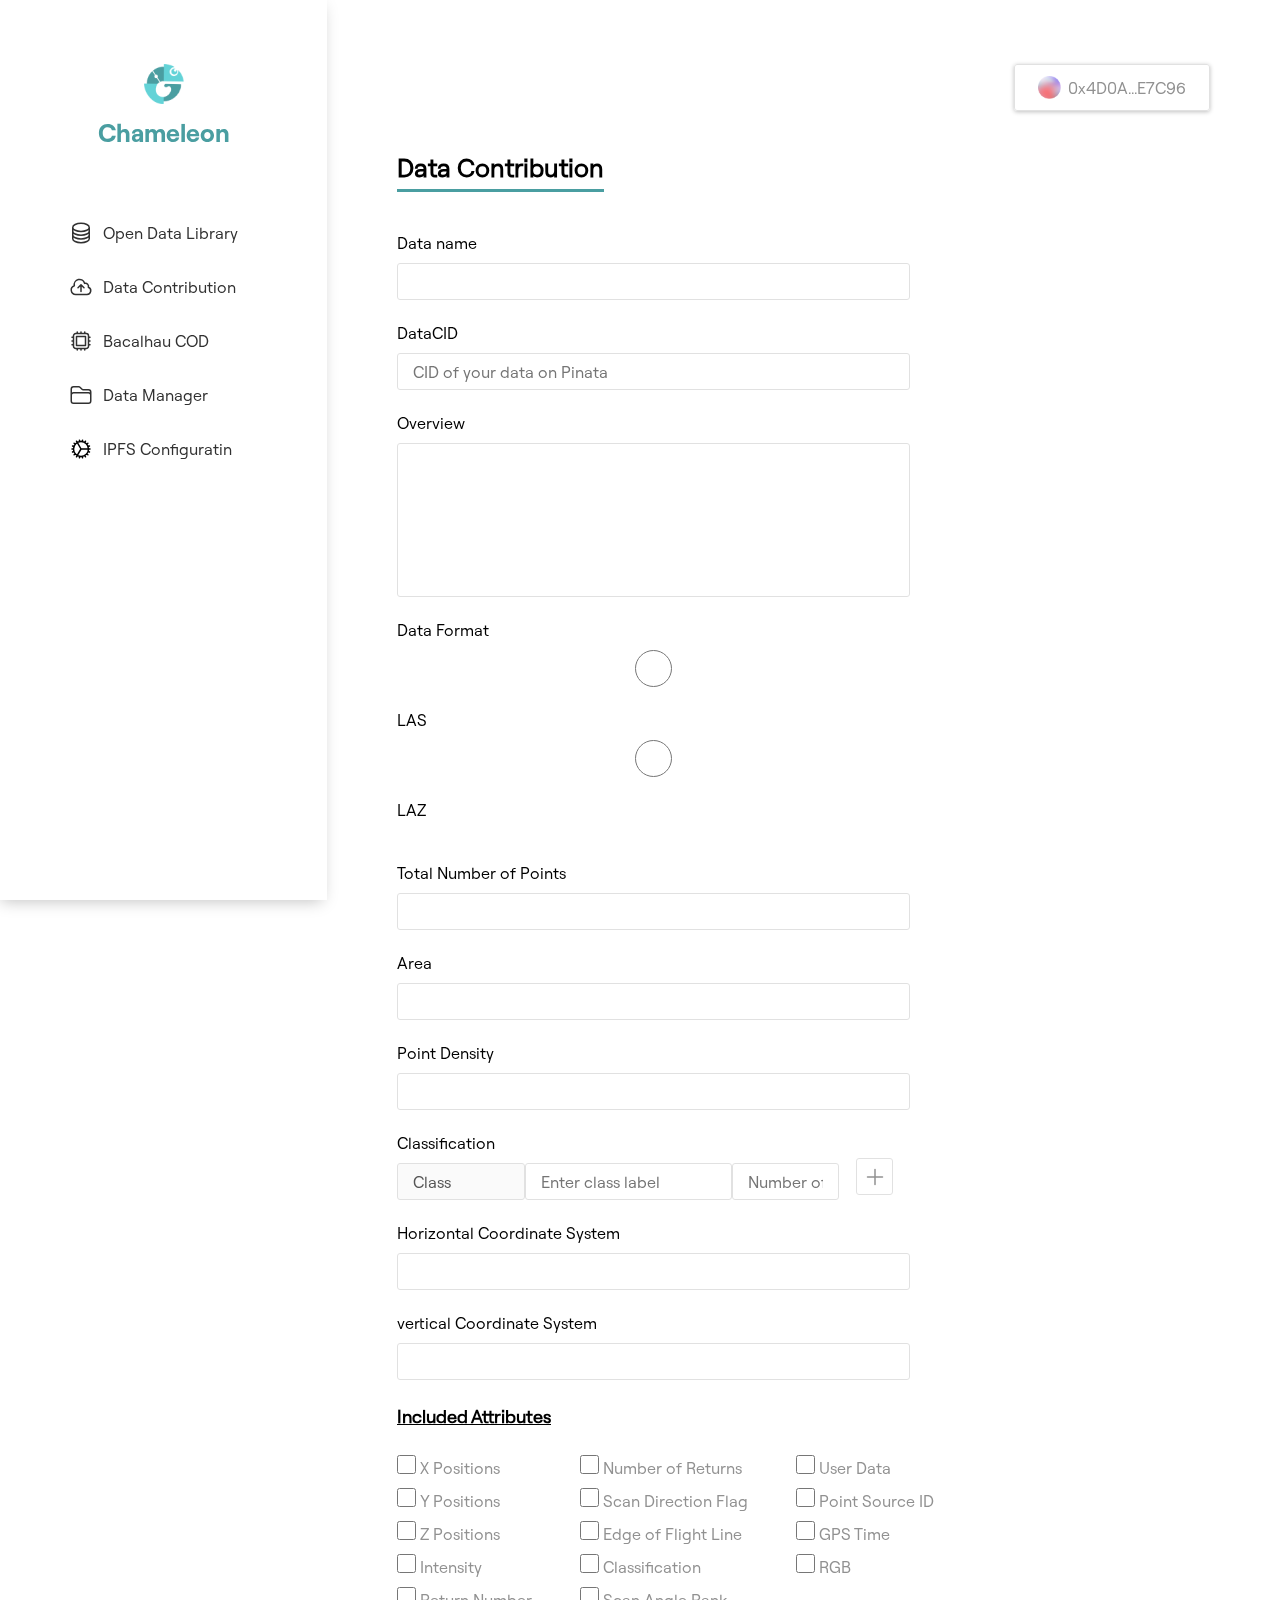
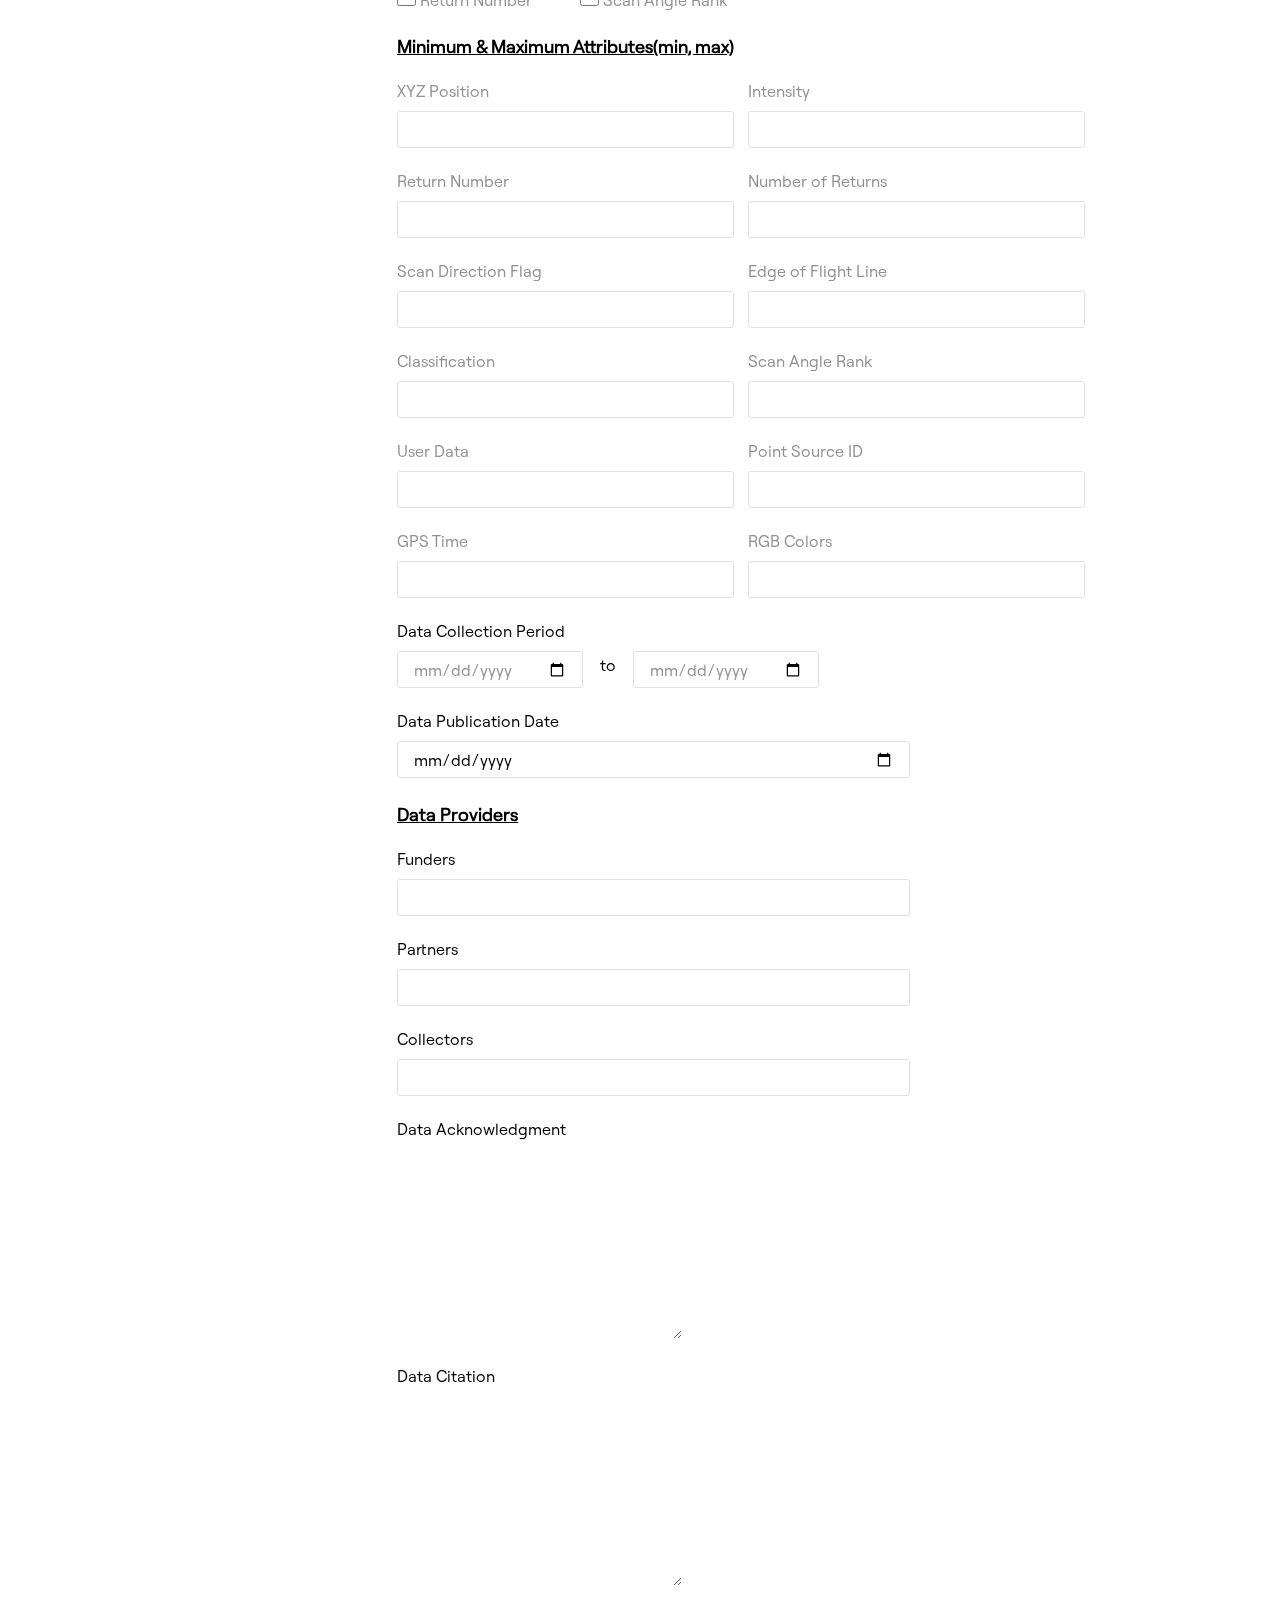
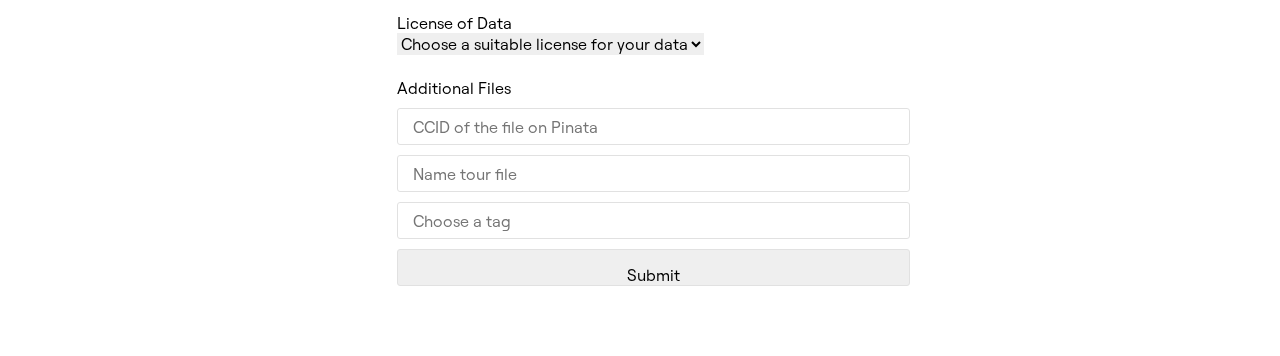
==== commit 9b55e4ad: "font" ====
--- a/data-contribution.html
+++ b/data-contribution.html
@@ -38,6 +38,9 @@
             </ul>
         </div>
         <div class="container">
+            <div class="hex">
+                <img src="/assets/images/hex.png" alt=""> 0x4D0A...E7C96
+             </div>
             <h1>Data Contribution</h1>
             <form action="">
                 <label for="dataName">Data name</label>
@@ -191,7 +194,7 @@
                
 
                <label for="publicationDate">Data Publication Date</label>
-               <input type="date" name="" id="">
+               <input type="date" name="" id="" class="pub">
 
                <h2>Data Providers</h2>
                <div class="provider">
--- a/assets/css/style.css
+++ b/assets/css/style.css
@@ -1,4 +1,13 @@
+@font-face {
+  font-family: "Roobert TRIAL";
+  src: url(/assets/css/font/RoobertTRIAL-Regular.otf);
+}
+@font-face {
+  font-family: "bold";
+  src: url(/assets/css/font/RoobertTRIAL-Bold.otf);
+}
 * {
+  font-family: "Roobert TRIAL";
   font-size: 16px;
   margin: 0;
   padding: 0;
@@ -18,6 +27,26 @@
   border: solid 1px #E1E1E1;
   border-radius: 3px;
   padding: 15px;
+}
+
+.hex {
+  width: 196px;
+  height: 47px;
+  border: solid 1px #E1E1E1;
+  border-radius: 3px;
+  box-shadow: 0px 1px 4px 0px rgba(0, 0, 0, 0.25);
+  position: absolute;
+  top: 64px;
+  right: 70px;
+  display: flex;
+  align-items: center;
+  justify-content: center;
+  color: #919191;
+}
+.hex img {
+  width: 23px;
+  height: 23px;
+  margin-right: 7px;
 }
 
 .sidebar {
@@ -35,6 +64,7 @@
 }
 .sidebar .logo h1 {
   color: #4A9EA1;
+  font-family: "bold";
 }
 .sidebar ul {
   position: relative;
@@ -89,6 +119,9 @@
 .filter .search {
   width: 391px;
   height: 41px;
+  background-image: url(/assets/images/search.svg);
+  background-repeat: no-repeat;
+  background-position: 95% 50%;
 }
 .filter .order {
   width: 211px;
@@ -96,6 +129,7 @@
   background-color: white;
   border: 1px solid #E1E1E1;
   color: #919191;
+  padding: 10px 15px;
 }
 
 .divBox {
@@ -211,4 +245,24 @@
 }
 form .formGrid .left {
   margin-right: 14px;
+}
+
+.grey {
+  color: #919191;
+  margin-top: 35px;
+  margin-bottom: 45px;
+}
+
+.submit {
+  width: 103px;
+  height: 38px;
+  background-color: #4A9EA1;
+  color: white;
+  border-radius: 3px;
+  margin-top: 47px;
+}
+
+.top p {
+  margin-top: 11px;
+  color: #919191;
 }/*# sourceMappingURL=style.css.map */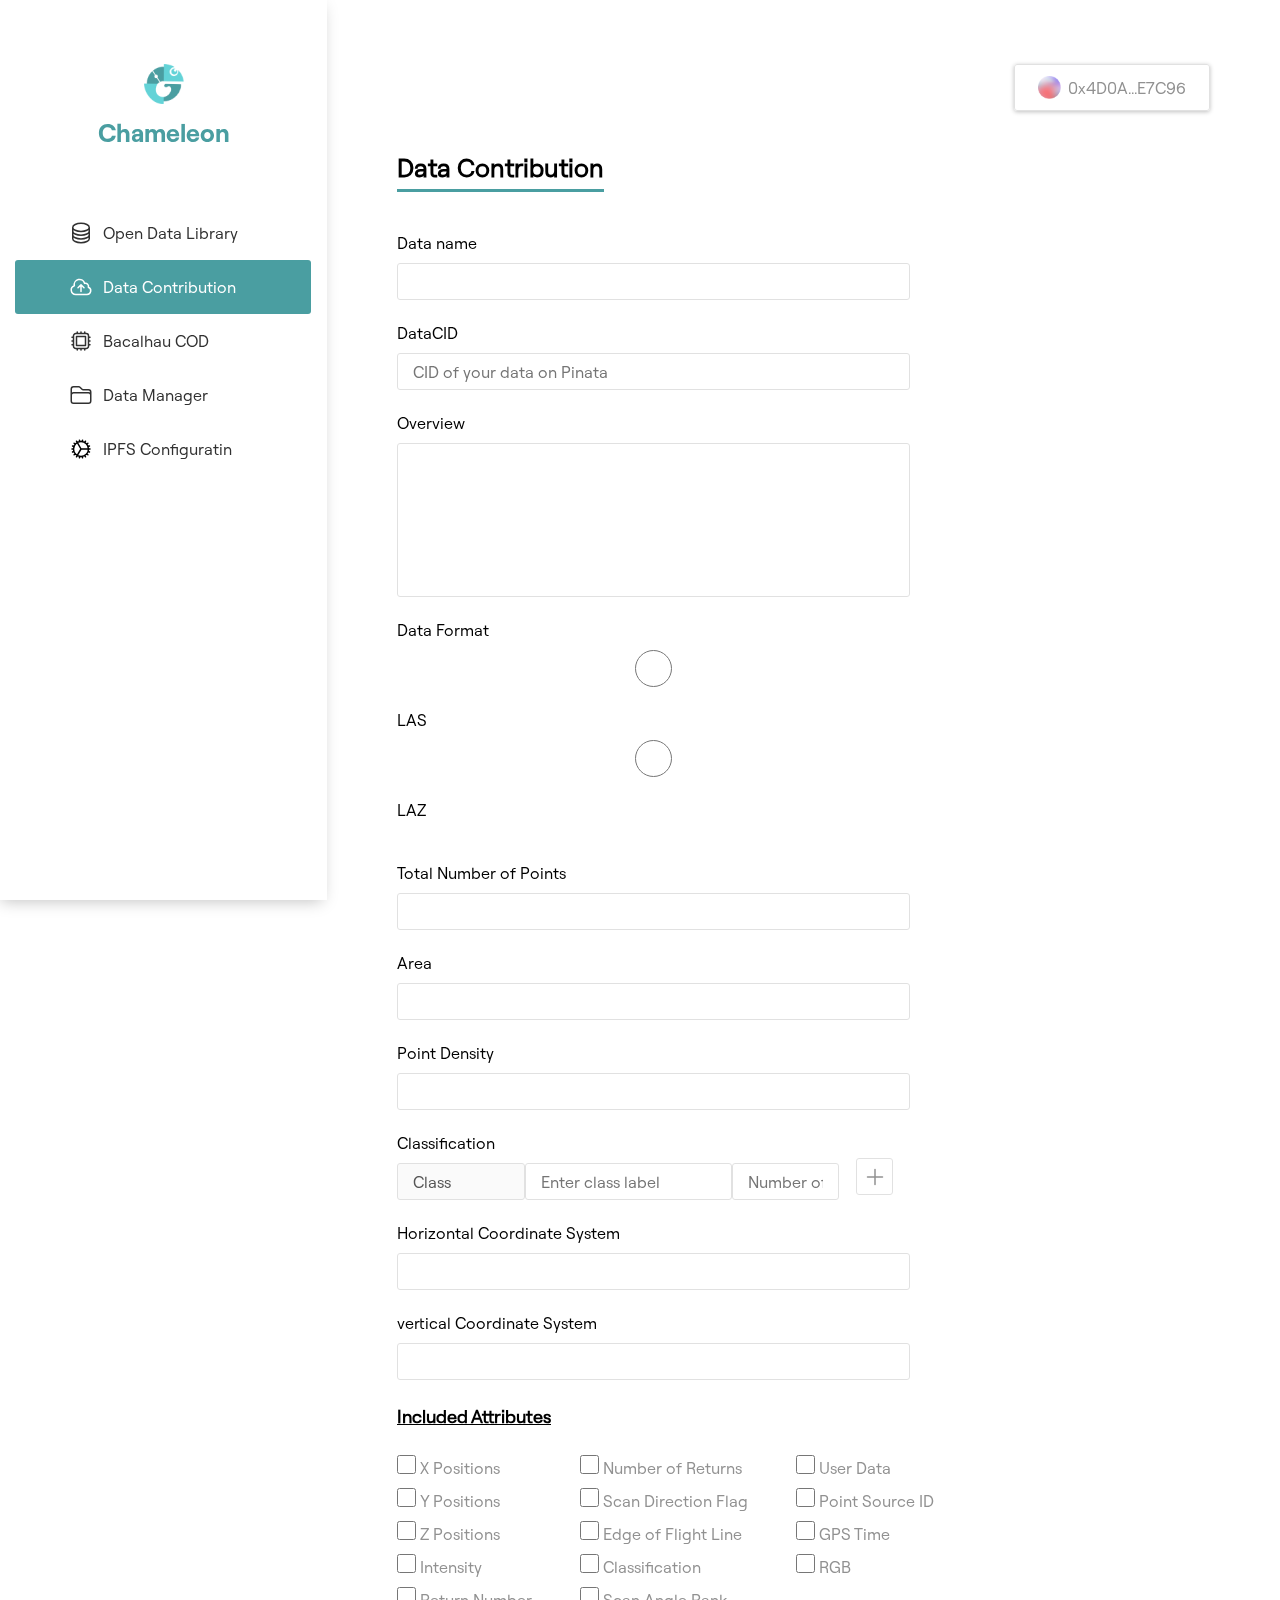
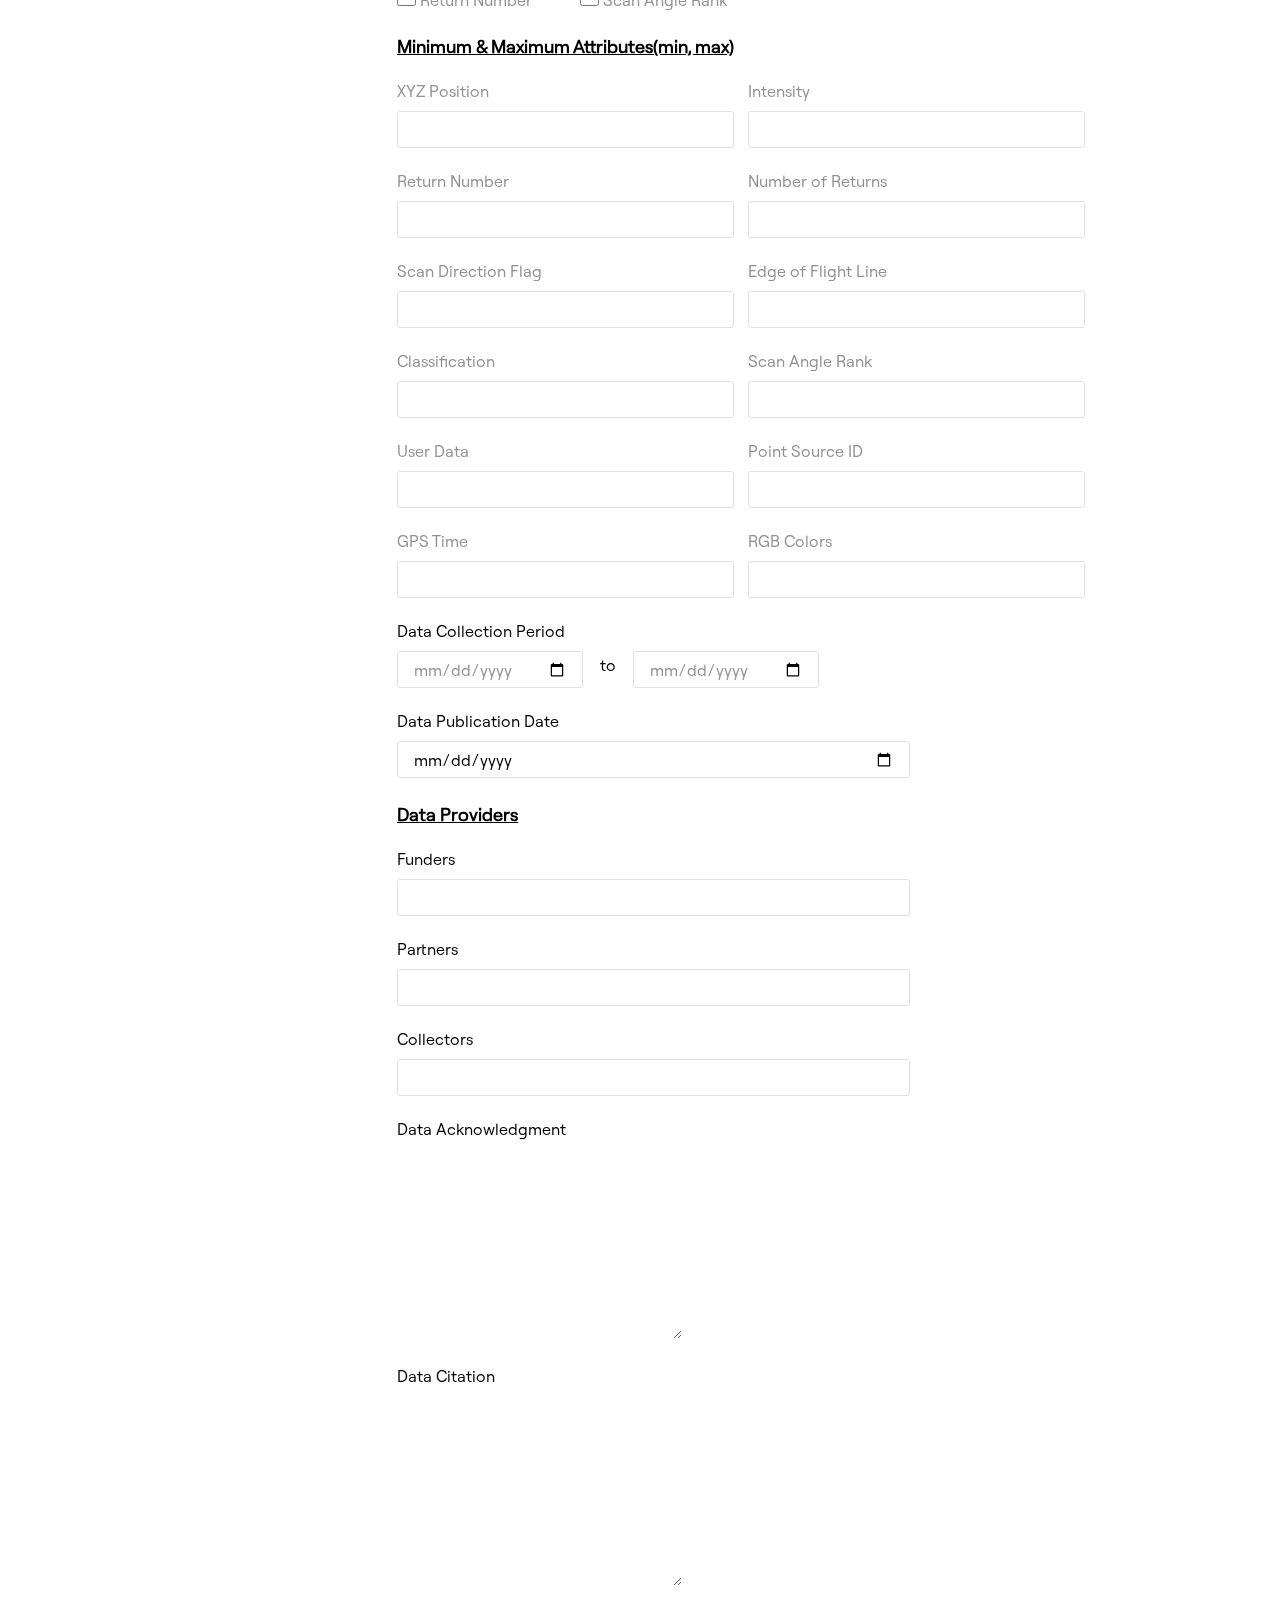
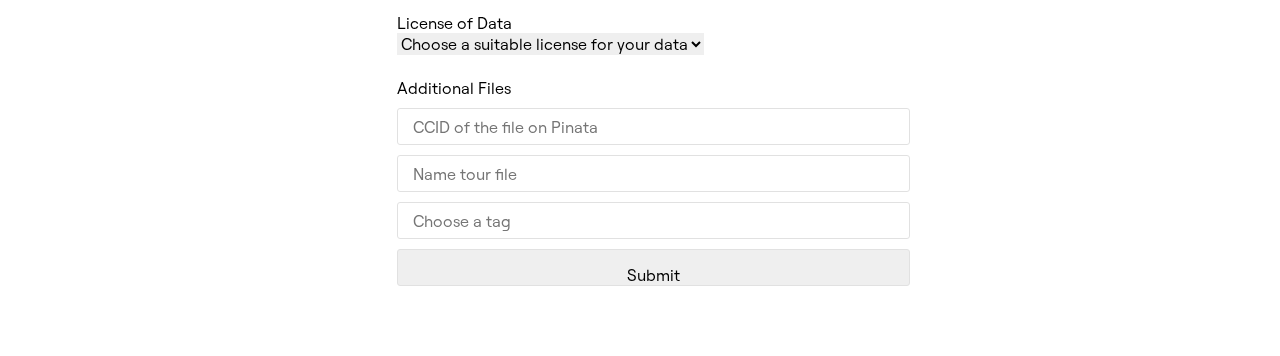
==== commit c09a7ab7: "icon" ====
--- a/data-contribution.html
+++ b/data-contribution.html
@@ -19,14 +19,14 @@
                     <path stroke="#313131" stroke-linecap="round" stroke-linejoin="round" stroke-width="1.5" d="M20.25 6.375c0 2.278-3.694 4.125-8.25 4.125S3.75 8.653 3.75 6.375m16.5 0c0-2.278-3.694-4.125-8.25-4.125S3.75 4.097 3.75 6.375m16.5 0v11.25c0 2.278-3.694 4.125-8.25 4.125s-8.25-1.847-8.25-4.125V6.375m16.5 0v3.75m-16.5-3.75v3.75m16.5 0v3.75C20.25 16.153 16.556 18 12 18s-8.25-1.847-8.25-4.125v-3.75m16.5 0c0 2.278-3.694 4.125-8.25 4.125s-8.25-1.847-8.25-4.125"/>
                   </svg>
                   <a href="index.html">Open Data Library</a></li>
-                <li>
+                <li class="active">
                     <svg xmlns="http://www.w3.org/2000/svg" width="24" height="24" fill="none" viewBox="0 0 24 24">
                     <path stroke="#313131" stroke-linecap="round" stroke-linejoin="round" stroke-width="1.5" d="M12 16.5V9.75m0 0 3 3m-3-3-3 3M6.75 19.5a4.5 4.5 0 0 1-1.41-8.775 5.25 5.25 0 0 1 10.233-2.33 3 3 0 0 1 3.758 3.848A3.752 3.752 0 0 1 18 19.5H6.75Z"/>
                     </svg><a href="data-contribution.html">Data Contribution</a></li>
                 <li><svg xmlns="http://www.w3.org/2000/svg" width="24" height="24" fill="none" viewBox="0 0 24 24">
                     <path stroke="#313131" stroke-linecap="round" stroke-linejoin="round" stroke-width="1.5" d="M8.25 3v1.5M4.5 8.25H3m18 0h-1.5M4.5 12H3m18 0h-1.5m-15 3.75H3m18 0h-1.5M8.25 19.5V21M12 3v1.5m0 15V21m3.75-18v1.5m0 15V21m-9-1.5h10.5a2.25 2.25 0 0 0 2.25-2.25V6.75a2.25 2.25 0 0 0-2.25-2.25H6.75A2.25 2.25 0 0 0 4.5 6.75v10.5a2.25 2.25 0 0 0 2.25 2.25Zm.75-12h9v9h-9v-9Z"/>
                   </svg>
-                  <a href="data-manager.html">Bacalhau COD</a></li>
+                  <a href="data-individulal-page.html">Bacalhau COD</a></li>
                 <li><svg xmlns="http://www.w3.org/2000/svg" width="24" height="24" fill="none" viewBox="0 0 24 24">
                     <path stroke="#313131" stroke-linecap="round" stroke-linejoin="round" stroke-width="1.5" d="M2.25 12.75V12A2.25 2.25 0 0 1 4.5 9.75h15A2.25 2.25 0 0 1 21.75 12v.75m-8.69-6.44-2.12-2.12a1.5 1.5 0 0 0-1.061-.44H4.5A2.25 2.25 0 0 0 2.25 6v12a2.25 2.25 0 0 0 2.25 2.25h15A2.25 2.25 0 0 0 21.75 18V9a2.25 2.25 0 0 0-2.25-2.25h-5.379a1.5 1.5 0 0 1-1.06-.44h-.001Z"/>
                   </svg>
--- a/assets/css/style.css
+++ b/assets/css/style.css
@@ -93,6 +93,13 @@
 }
 .sidebar ul :hover > svg * a,
 .sidebar ul :hover a {
+  color: white;
+}
+.sidebar ul .active > svg *, .sidebar ul .active {
+  background-color: #4A9EA1;
+  stroke: white;
+}
+.sidebar ul .active > svg * a, .sidebar ul .active a {
   color: white;
 }
 
@@ -156,6 +163,30 @@
   margin-top: 29px;
 }
 
+.checkboxCont {
+  display: flex;
+}
+.checkboxCont label {
+  color: #919191;
+}
+.checkboxCont .checkbox {
+  margin-top: 17px;
+  display: block;
+  list-style: none;
+}
+.checkboxCont .checkbox li {
+  margin-top: 10px;
+  margin-right: 48px;
+}
+.checkboxCont .checkbox input[type=checkbox] {
+  width: 19px;
+  height: 19px;
+}
+.checkboxCont .checkbox input, .checkboxCont .checkbox label {
+  display: inline-block;
+  margin-top: 0px;
+}
+
 form {
   margin-top: 50px;
 }
@@ -210,29 +241,6 @@
 form h2 {
   margin-top: 25px;
   text-decoration: underline;
-}
-form .checkboxCont {
-  display: flex;
-}
-form .checkboxCont label {
-  color: #919191;
-}
-form .checkboxCont .checkbox {
-  margin-top: 17px;
-  display: block;
-  list-style: none;
-}
-form .checkboxCont .checkbox li {
-  margin-top: 10px;
-  margin-right: 48px;
-}
-form .checkboxCont .checkbox input[type=checkbox] {
-  width: 19px;
-  height: 19px;
-}
-form .checkboxCont .checkbox input, form .checkboxCont .checkbox label {
-  display: inline-block;
-  margin-top: 0px;
 }
 form .formGrid {
   display: flex;
@@ -262,7 +270,100 @@
   margin-top: 47px;
 }
 
-.top p {
+.individual .top p {
   margin-top: 11px;
   color: #919191;
+}
+.individual .top h1 {
+  text-decoration: none;
+}
+.individual h2 {
+  text-decoration: underline;
+  font-weight: 100;
+  font-size: 16px;
+  margin: 11px 0;
+}
+.individual .data {
+  margin-top: 28px;
+  margin-right: 209px;
+}
+.individual .data p {
+  color: #919191;
+  margin-top: 4px;
+  margin-bottom: 22px;
+  text-align: justify;
+}
+.individual .data p span {
+  color: #000;
+}
+.individual .data .list {
+  margin-top: 11px;
+  color: #919191;
+  padding-left: 15px;
+}
+.individual .data .list h2 {
+  color: #000;
+}
+.individual .data .list ul {
+  margin: 11px 0 11px 0;
+}
+.individual .data .list ul li {
+  margin-left: 25px;
+}
+.individual .details {
+  margin-top: 30px;
+}
+.individual .details p {
+  margin-top: 11px;
+}
+.individual .details p span {
+  color: #919191;
+}
+.individual .details ul {
+  list-style: none;
+}
+.individual .details ul li {
+  padding: 11px 0 0 11px;
+  color: #919191;
+}
+.individual .attribute {
+  margin-top: 15px;
+  padding: 15px 0;
+}
+.individual .minMaxAttr {
+  margin-bottom: 32px;
+}
+.individual .minMaxAttr p {
+  margin-top: 10px;
+  color: #919191;
+}
+.individual .down {
+  margin: 16px 0;
+}
+.individual .fileBox {
+  border: solid 1px #E1E1E1;
+  border-radius: 3px;
+  display: flex;
+  padding: 20px 50px;
+  align-items: center;
+  background-image: url(/assets/images/file.svg);
+  background-repeat: no-repeat;
+  color: #919191;
+}
+.individual .fileBox.short {
+  width: 287px;
+  height: 59px;
+  background-position: 5% 50%;
+}
+.individual .fileBox.long {
+  width: 586px;
+  height: 59px;
+  background-position: 3% 50%;
+}
+.individual .additional {
+  color: #919191;
+  line-height: 2em;
+}
+.individual .copy {
+  margin-top: 16px;
 }/*# sourceMappingURL=style.css.map */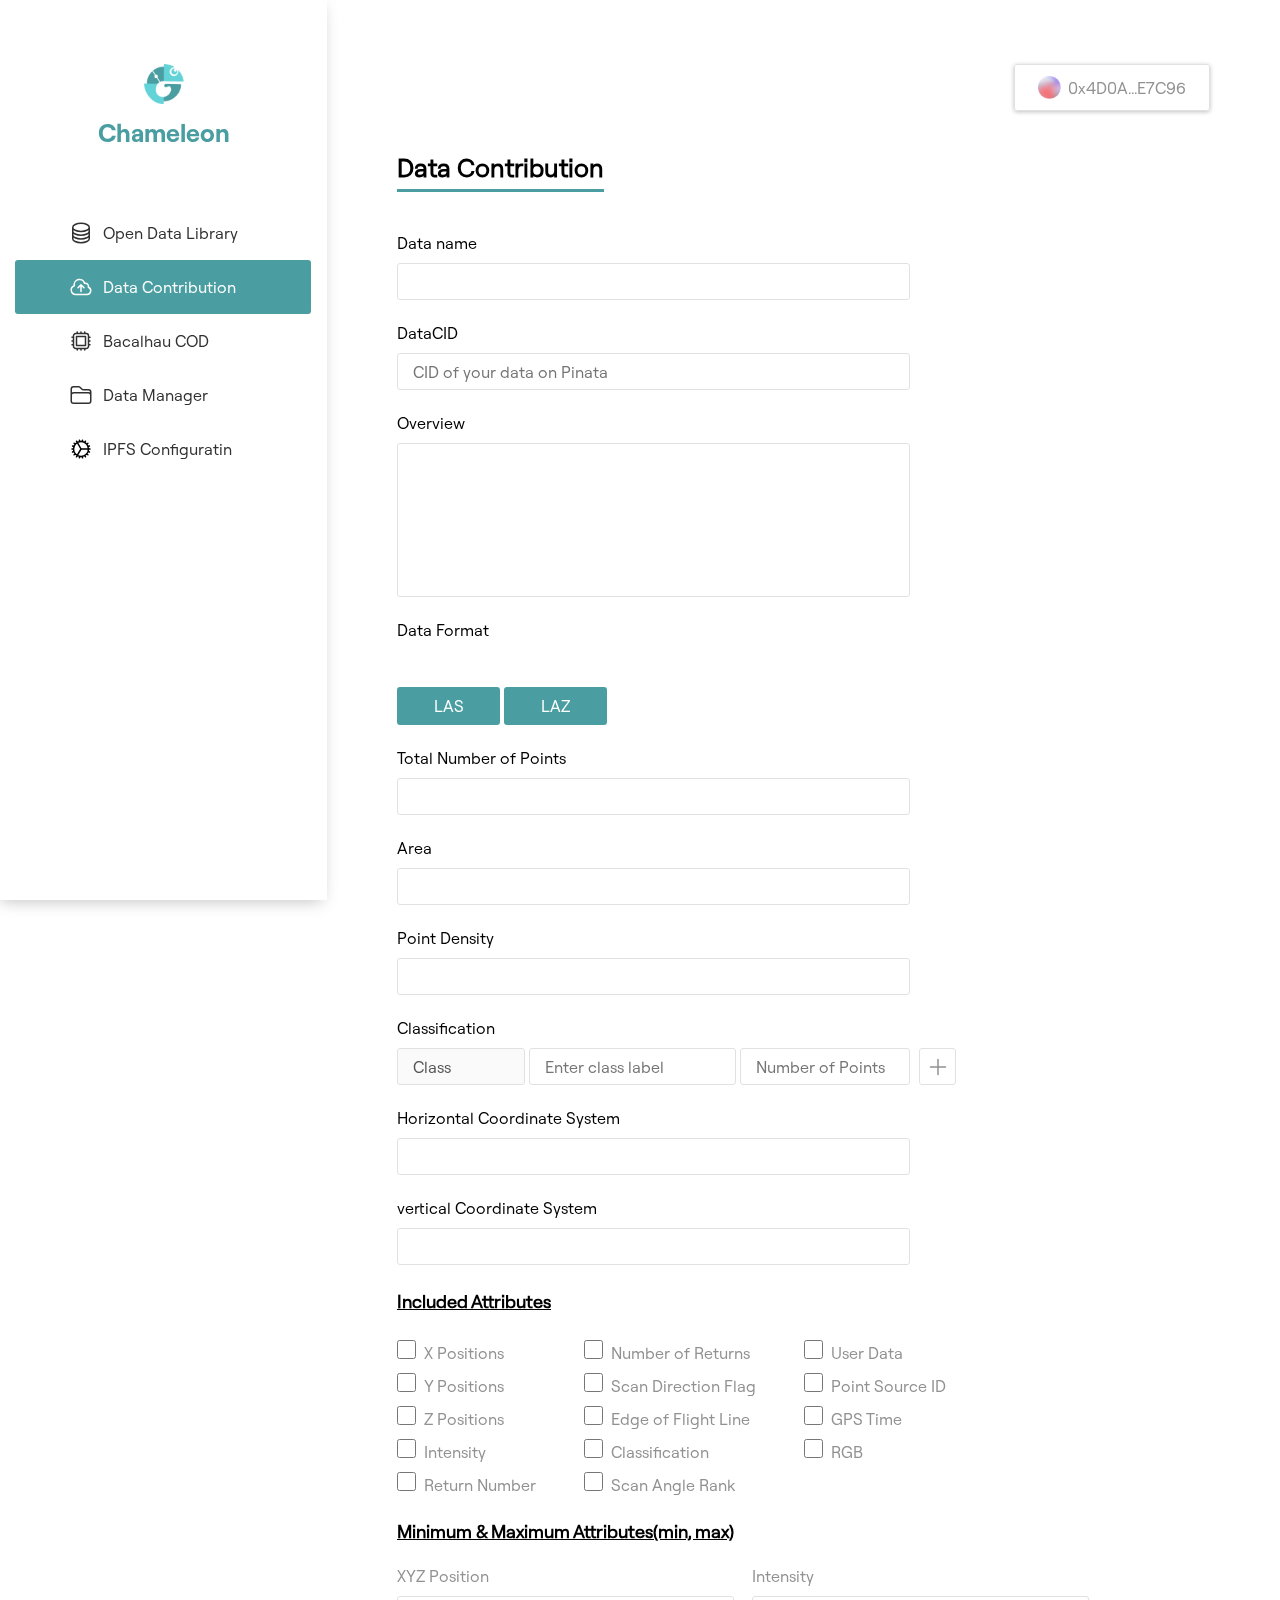
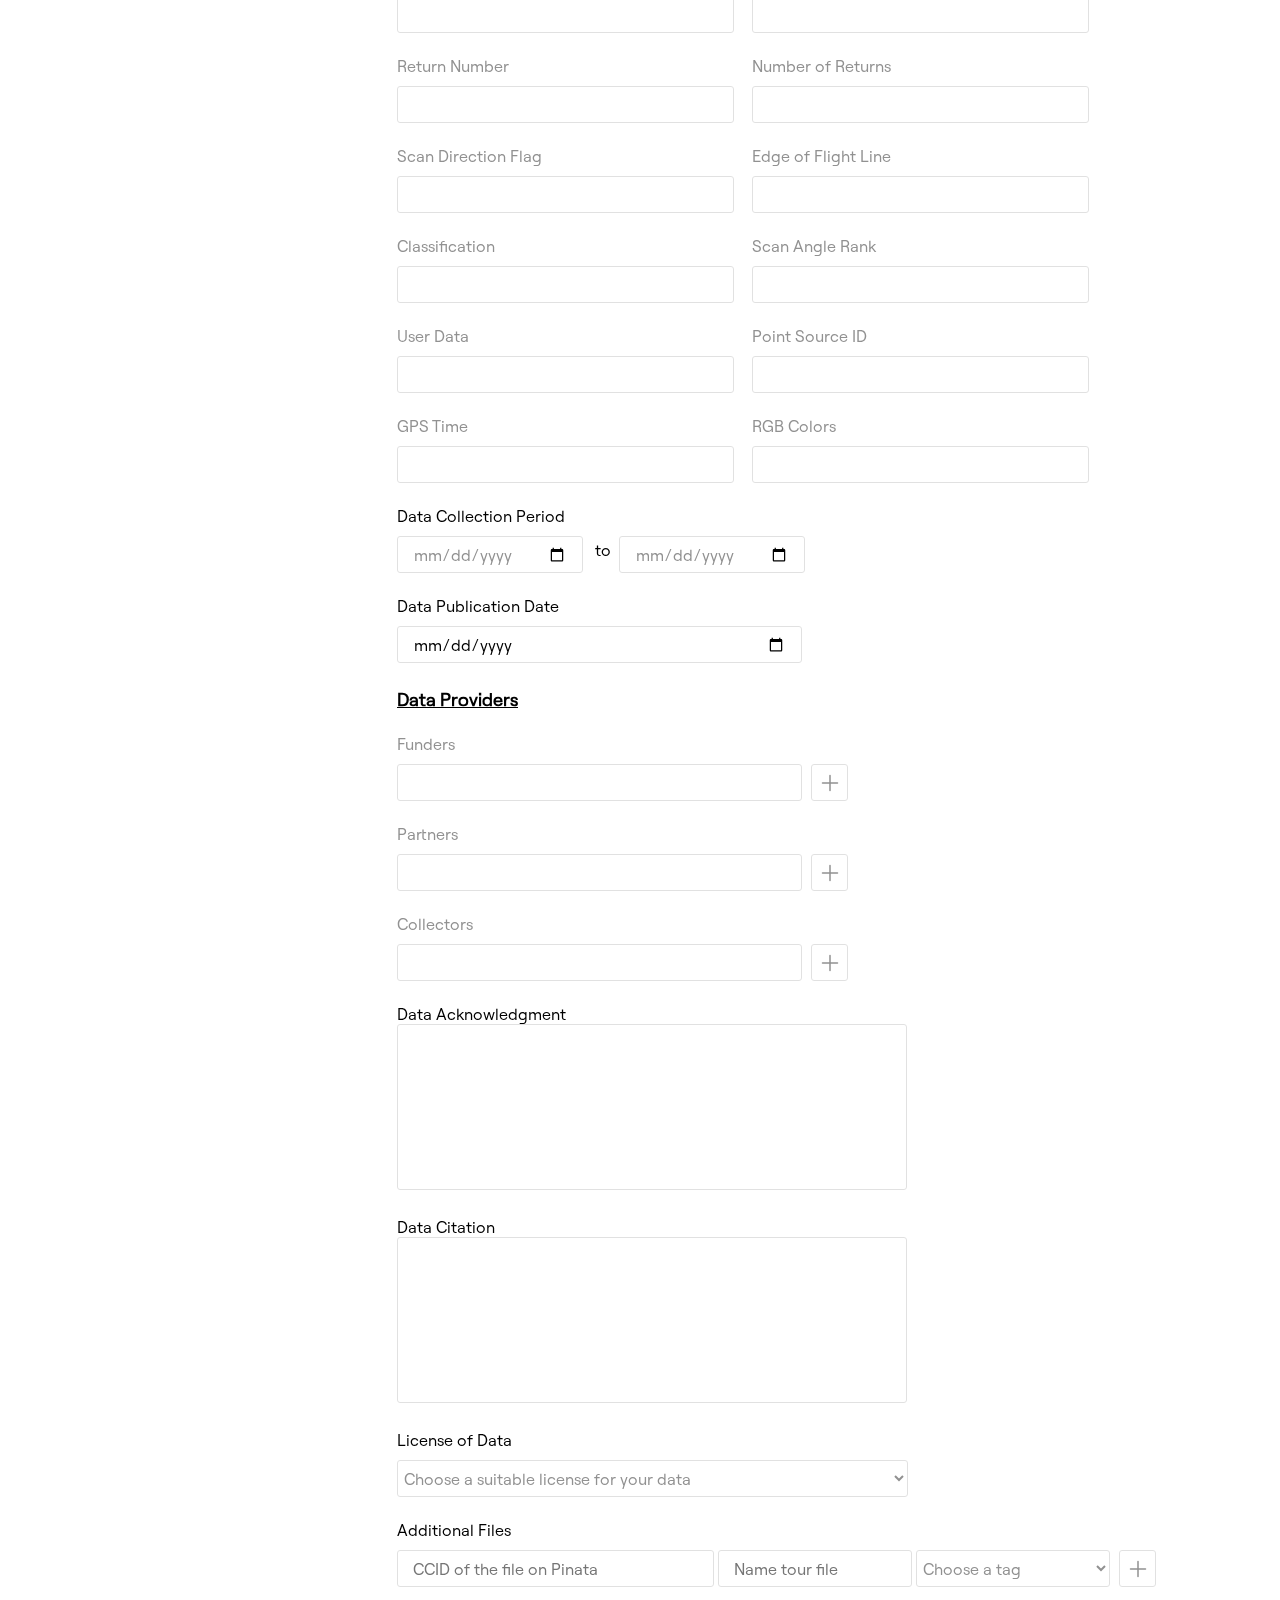
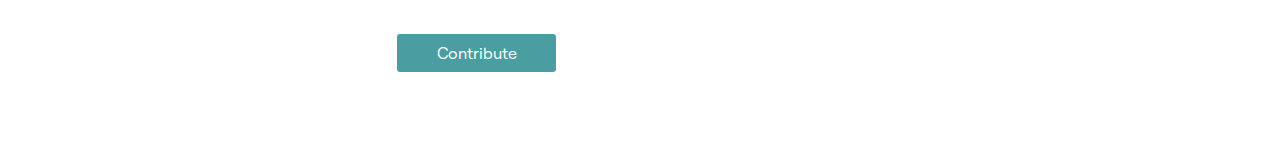
==== commit 46123775: "fin" ====
--- a/data-contribution.html
+++ b/data-contribution.html
@@ -53,14 +53,7 @@
                 <input type="text" name="overview" id="overview" class="large">
 
                 <label for="dataFormat">Data Format</label>
-                <div class="radioGroup">
-                    <input type="radio" id="las" name="las" />
-                    <label class="" for="las">LAS</label>
-                </div>
-                <div class="radioGroup">
-                    <input type="radio" id="laz" name="laz" />
-                    <label class="" for="laz">LAZ</label>
-                </div>
+                <button class="submit">LAS</button> <button class="submit">LAZ</button>
                 <br>
 
                 <label for="totalNumber">Total Number of Points</label>
@@ -74,10 +67,11 @@
                 
                 <label for="classification">Classification</label>
                 <div class="inline">
-                    <input type="text" name="classification" id="classification" value="Class" disabled class="short"> <input type="text" name="label" id="" placeholder="Enter class label" class="long"> <input  type="text" name="number" placeholder="Number of Points" class="medium"> <span class="box"><svg xmlns="http://www.w3.org/2000/svg" width="24" height="24" fill="none" viewBox="0 0 24 24">
-                        <path stroke="#919191" stroke-linecap="round" stroke-linejoin="round" stroke-width="1.5" d="M12 4.5v15m7.5-7.5h-15"/>
-                      </svg>
-                      </span>
+                    <input type="text" name="classification" id="classification" value="Class" disabled class="short"> 
+                    <input type="text" name="label" id="" placeholder="Enter class label" class="long"> 
+                    <input  type="text" name="number" placeholder="Number of Points" class="medium"> 
+                    <a href="" class="box"><img src="/assets/images/add.svg" alt="">
+                      </a>
                 </div>
                
                
@@ -189,7 +183,7 @@
 
                <label for="dataPeriod">Data Collection Period</label>
                <div class="inline">
-                <input type="date" name="" id="" class="date"> <span>to</span>  <input type="date" name="" id="" class="date">
+                <input type="date" name="" id="" class="date" > <span>to</span>  <input type="date" name="" id="" class="date">
                </div>
                
 
@@ -198,30 +192,48 @@
 
                <h2>Data Providers</h2>
                <div class="provider">
+                <div class="inline"></div>
                 <label for="funders">Funders</label>
-                <input type="text" name="" id="funders">
+                <div class="inline">
+                    <input type="text" name="" id="funders" class="pub">  <a href="" class="box"><img src="/assets/images/add.svg" alt="">
+                    </a>
+                </div>
                 <label for="partner">Partners</label>
-                <input type="text" name="" id="">
+                <div class="inline">
+                    <input type="text" name="" id="funders" class="pub">  <a href="" class="box"><img src="/assets/images/add.svg" alt="">
+                    </a>
+                </div>
 
                 <label for="collector">Collectors</label>
-                <input type="text" name="" id="collector">
+                <div class="inline">
+                    <input type="text" name="" id="funders" class="pub">  <a href="" class="box"><img src="/assets/images/add.svg" alt="">
+                    </a>
+                </div>
                </div>
 
                <label for="ack">Data Acknowledgment</label>
-               <textarea name="" id="ack" cols="30" rows="10"></textarea>
+               <textarea name="" id="ack" ></textarea>
 
                <label for="citation">Data Citation</label>
-               <textarea name="" id="citation" cols="30" rows="10"></textarea>
+               <textarea name="" id="citation" ></textarea>
 
                <label for="license">License of Data</label>
-                <select name="license" id="licecnse">
+                <select name="license" id="licecnse" class="dropdown">
                     <option value="">Choose a suitable license for your data</option>
                    
                 </select>
                
                 <label for="add">Additional Files</label>
-                <input type="text" name="" id="" placeholder="CCID of the file on Pinata"> <input type="text" name="label" id="" placeholder="Name tour file"> <input class="numb" type="text" name="" placeholder="Choose a tag"> <i></i>
-                <input type="submit">
+                <div class="inline">
+                    <input class="cid" type="text" name="" id="" placeholder="CCID of the file on Pinata" > 
+                    <input class="filename" type="text" name="label" id="" placeholder="Name tour file" > 
+                    <select name="license" id="licecnse" class="dropdown filename">
+                        <option value="">Choose a tag</option> 
+                    </select> 
+                    <a href="" class="box"><img src="/assets/images/add.svg" alt="">
+                    </a>
+                </div>
+                <button type="submit" class="submit longButt">Contribute</button>
             </form>
         </div>
     </main>
--- a/assets/css/style.css
+++ b/assets/css/style.css
@@ -23,6 +23,10 @@
   font-size: 18px;
 }
 
+p {
+  text-align: justify;
+}
+
 input {
   border: solid 1px #E1E1E1;
   border-radius: 3px;
@@ -148,6 +152,7 @@
 .divBox p {
   margin-top: 24px;
   color: #919191;
+  text-align: justify;
 }
 .divBox a {
   text-decoration: none;
@@ -162,6 +167,10 @@
   font-size: 14;
   margin-top: 29px;
 }
+.divBox .editBox {
+  display: flex;
+  justify-content: space-between;
+}
 
 .checkboxCont {
   display: flex;
@@ -190,27 +199,60 @@
 form {
   margin-top: 50px;
 }
+form .box {
+  border: solid 1px #E1E1E1;
+  border-radius: 3px;
+  width: 37px;
+  height: 37px;
+  display: flex;
+  justify-content: center;
+  align-items: center;
+  margin-top: 10px;
+  margin-left: 5px;
+}
+form input, form label {
+  display: block;
+}
+form label {
+  margin-top: 23px;
+}
+form input {
+  width: 513px;
+  height: 37px;
+  margin-top: 10px;
+  margin-right: 4px;
+}
+form input.date {
+  width: 186px;
+  color: #919191;
+}
+form input.pub {
+  width: 405px;
+}
+form .large {
+  height: 154px;
+}
 form .inline {
   display: flex;
   flex-flow: row wrap;
   align-items: center;
-}
-form .inline .date {
-  width: 186px;
-  color: #919191;
-}
-form .inline .pub {
-  width: 405px;
+  vertical-align: middle;
+}
+form .inline .cid {
+  width: 317px;
+}
+form .inline .filename {
+  width: 194px;
 }
 form .inline span {
-  margin: 0 17px;
+  margin: 0 8px;
 }
 form .inline .short {
   width: 128px;
   height: 37px;
 }
 form .inline .medium {
-  width: 107px;
+  width: 170px;
 }
 form .inline .long {
   width: 207px;
@@ -223,25 +265,30 @@
   display: flex;
   justify-content: center;
   align-items: center;
-}
-form input, form label {
-  display: block;
-}
-form label {
-  margin-top: 23px;
-}
-form input {
-  width: 513px;
+  margin-top: 10px;
+  margin-left: 5px;
+}
+form .dropdown {
+  width: 511px;
   height: 37px;
   margin-top: 10px;
-}
-form .large {
-  height: 154px;
+  margin-right: 4px;
+  padding: 2px;
+  border-radius: 3px;
+  background-color: white;
+  border: 1px solid #E1E1E1;
+  color: #919191;
+}
+form .longButt {
+  width: 159px;
 }
 form h2 {
   margin-top: 25px;
   text-decoration: underline;
 }
+form .provider label {
+  color: #919191;
+}
 form .formGrid {
   display: flex;
 }
@@ -253,6 +300,19 @@
 }
 form .formGrid .left {
   margin-right: 14px;
+}
+form textarea {
+  width: 510px;
+  height: 166px;
+  box-sizing: border-box;
+  border: solid 1px #E1E1E1;
+  border-radius: 3px;
+  font-size: 16px;
+  resize: none;
+}
+
+.calendar svg {
+  stroke: #919191;
 }
 
 .grey {
